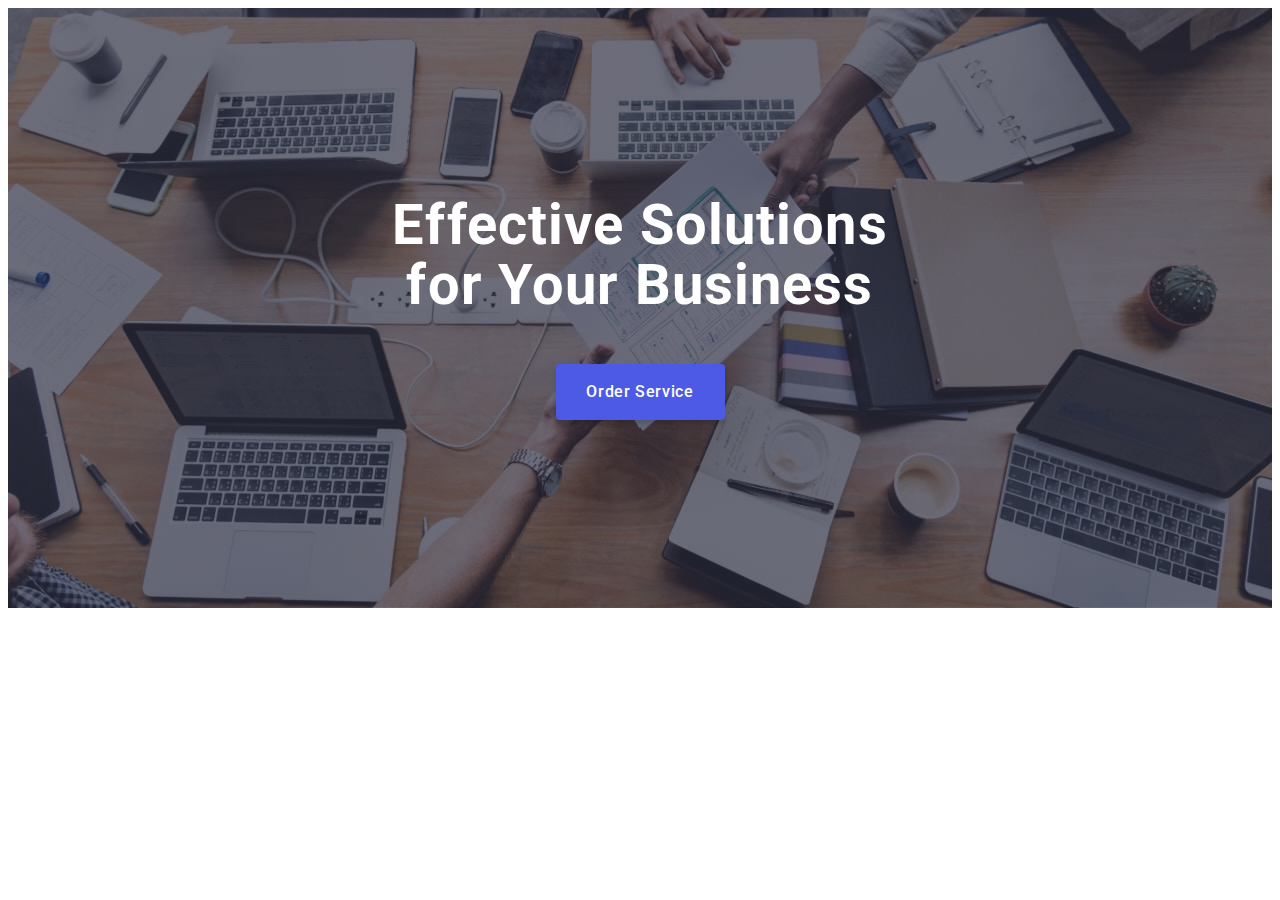
==== index.html @ 8333179d "hw7" ====
<!DOCTYPE html>
<html lang="en">
  <head>
    <meta charset="UTF-8" />
    <meta http-equiv="X-UA-Compatible" content="IE=edge" />
    <meta name="viewport" content="width=device-width, initial-scale=1.0" />
    <title>WebStudio</title>
    <link rel="preconnect" href="https://fonts.googleapis.com" />
    <link rel="preconnect" href="https://fonts.gstatic.com" crossorigin />
    <link
      href="https://fonts.googleapis.com/css2?family=Raleway:wght@800&family=Roboto:wght@400;500;700;900&display=swap"
      rel="stylesheet"
    />
    <link
      rel="stylesheet"
      href="https://cdnjs.cloudflare.com/ajax/libs/modern-normalize/1.1.0/modern-normalize.min.css"
      integrity="sha512-wpPYUAdjBVSE4KJnH1VR1HeZfpl1ub8YT/NKx4PuQ5NmX2tKuGu6U/JRp5y+Y8XG2tV+wKQpNHVUX03MfMFn9Q=="
      crossorigin="anonymous"
      referrerpolicy="no-referrer"
    />
    <link rel="stylesheet" href="./css/styles.css" />
  </head>
  <body>
    <!-- header -->
    <!-- <header class="header">
      <div class="container header-container">
        <nav class="header-navigation">
          <a href="./index.html" class="header-logo link"
            >Web<span class="header-logotype">Studio</span></a
          >
          <ul class="header-list list">
            <li class="header-item">
              <a href="./index.html" class="header-link link current">Studio</a>
            </li>
            <li class="header-item">
              <a href="./portfolio.html" class="header-link link">Portfolio</a>
            </li>
            <li class="header-item">
              <a href="" class="header-link link">Contacts</a>
            </li>
          </ul>
        </nav>
        <address class="header-address">
          <ul class="header-list list">
            <li class="header-item">
              <a href="mailto:info@devstudio.com" class="header-contacts link"
                >info@devstudio.com</a
              >
            </li>
            <li class="header-item">
              <a href="tel:+110001111111" class="header-contacts link"
                >+11 (000) 111-11-11</a
              >
            </li>
          </ul>
        </address>
      </div>
    </header> -->
    <!-- Main Content -->
    <main>
      <!-- Hero Section -->
      <section class="hero">
        <div class="container">
          <h1 class="hero-title">Effective Solutions for Your Business</h1>
          <button type="button" data-modal-open class="hero-btn">
            Order Service
          </button>
        </div>
      </section>
      <!-- Features Section -->
      <!-- <section class="features section">
        <div class="container">
          <h2 hidden class="features-hidden">features</h2>

          <ul class="features-list list">
            <li class="features-item">
              <div class="features-list-bg">
                <svg class="features-icon" width="64" height="64">
                  <use href="./images/icons.svg#icon-antenna"></use>
                </svg>
              </div>
              <h3 class="features-title">Strategy</h3>
              <p class="features-text">
                Our goal is to identify the business problem to walk away with
                the perfect and creative solution.
              </p>
            </li>
            <li class="features-item">
              <div class="features-list-bg">
                <svg class="features-icon" width="64" height="64">
                  <use href="./images/icons.svg#icon-clock"></use>
                </svg>
              </div>
              <h3 class="features-title">Punctuality</h3>
              <p class="features-text">
                Bring the key message to the brand's audience for the best price
                within the shortest possible time.
              </p>
            </li>
            <li class="features-item">
              <div class="features-list-bg">
                <svg class="features-icon" width="64" height="64">
                  <use href="./images/icons.svg#icon-diagram"></use>
                </svg>
              </div>
              <h3 class="features-title">Diligence</h3>
              <p class="features-text">
                Research and confirm brands that present the strongest digital
                growth opportunities and minimize risk.
              </p>
            </li>
            <li class="features-item">
              <div class="features-list-bg">
                <svg class="features-icon" width="64" height="64">
                  <use href="./images/icons.svg#icon-astronaut"></use>
                </svg>
              </div>
              <h3 class="features-title">Technologies</h3>
              <p class="features-text">
                Design practice focused on digital experiences. We bring forth a
                deep passion for problem-solving.
              </p>
            </li>
          </ul>
        </div>
      </section> -->
      <!-- Our works -->
      <!-- <section class="works section">
        <div class="container">
          <h2 class="section-title">What are we doing</h2>
          <ul class="works-list list">
            <li class="works-item">
              <img src="./images/monitor-img.jpg" alt="monitor" width="360" />
            </li>
            <li class="works-item">
              <img
                src="./images/phone-screen.jpg"
                alt="phone sceen"
                width="360"
              />
            </li>
            <li class="works-item">
              <img
                src="./images/phone-in-the-hand.jpg"
                alt="phone in a hand"
                width="360"
              />
            </li>
          </ul>
        </div>
      </section> -->
      <!-- Our team -->
      <!-- <section class="team section">
        <div class="container">
          <h2 class="section-title">Our Team</h2>
          <ul class="team-list list">
            <li class="team-item">
              <img
                src="./images/product-designer.jpg"
                alt="photo of product designer"
                width="264"
              />
              <div class="team-card">
                <h3 class="team-names">Mark Guerrero</h3>
                <p class="team-text">Product Designer</p>
                <ul class="team-soc-list list">
                  <li class="team-soc-item item">
                    <a class="team-soc-link link" href="">
                      <svg class="team-soc-icon" width="16" height="16">
                        <use href="./images/icons.svg#icon-instagram"></use>
                      </svg>
                    </a>
                  </li>
                  <li class="team-soc-item item">
                    <a class="team-soc-link link" href="">
                      <svg class="team-soc-icon" width="16" height="16">
                        <use href="./images/icons.svg#icon-twitter"></use>
                      </svg>
                    </a>
                  </li>
                  <li class="team-soc-item item">
                    <a class="team-soc-link link" href="">
                      <svg class="team-soc-icon" width="16" height="16">
                        <use href="./images/icons.svg#icon-facebook"></use>
                      </svg>
                    </a>
                  </li>
                  <li class="team-soc-item item">
                    <a class="team-soc-link link" href="">
                      <svg class="team-soc-icon" width="16" height="16">
                        <use href="./images/icons.svg#icon-linkedin"></use>
                      </svg>
                    </a>
                  </li>
                </ul>
              </div>
            </li>
            <li class="team-item">
              <img
                src="./images/frontend-developer.jpg"
                alt="photo of frontend developer"
                width="264"
              />
              <div class="team-card">
                <h3 class="team-names">Tom Ford</h3>
                <p class="team-text">Frontend Developer</p>
                <ul class="team-soc-list list">
                  <li class="team-soc-item item">
                    <a class="team-soc-link link" href="">
                      <svg class="team-soc-icon" width="16" height="16">
                        <use href="./images/icons.svg#icon-instagram"></use>
                      </svg>
                    </a>
                  </li>
                  <li class="team-soc-item item">
                    <a class="team-soc-link link" href="">
                      <svg class="team-soc-icon" width="16" height="16">
                        <use href="./images/icons.svg#icon-twitter"></use>
                      </svg>
                    </a>
                  </li>
                  <li class="team-soc-item item">
                    <a class="team-soc-link link" href="">
                      <svg class="team-soc-icon" width="16" height="16">
                        <use href="./images/icons.svg#icon-facebook"></use>
                      </svg>
                    </a>
                  </li>
                  <li class="team-soc-item item">
                    <a class="team-soc-link link" href="">
                      <svg class="team-soc-icon" width="16" height="16">
                        <use href="./images/icons.svg#icon-linkedin"></use>
                      </svg>
                    </a>
                  </li>
                </ul>
              </div>
            </li>
            <li class="team-item">
              <img
                src="./images/marketing.jpg"
                alt="photo of marketing woman"
                width="264"
              />
              <div class="team-card">
                <h3 class="team-names">Camila Garcia</h3>
                <p class="team-text">Marketing</p>
                <ul class="team-soc-list list">
                  <li class="team-soc-item item">
                    <a class="team-soc-link link" href="">
                      <svg class="team-soc-icon" width="16" height="16">
                        <use href="./images/icons.svg#icon-instagram"></use>
                      </svg>
                    </a>
                  </li>
                  <li class="team-soc-item item">
                    <a class="team-soc-link link" href="">
                      <svg class="team-soc-icon" width="16" height="16">
                        <use href="./images/icons.svg#icon-twitter"></use>
                      </svg>
                    </a>
                  </li>
                  <li class="team-soc-item item">
                    <a class="team-soc-link link" href="">
                      <svg class="team-soc-icon" width="16" height="16">
                        <use href="./images/icons.svg#icon-facebook"></use>
                      </svg>
                    </a>
                  </li>
                  <li class="team-soc-item item">
                    <a class="team-soc-link link" href="">
                      <svg class="team-soc-icon" width="16" height="16">
                        <use href="./images/icons.svg#icon-linkedin"></use>
                      </svg>
                    </a>
                  </li>
                </ul>
              </div>
            </li>
            <li class="team-item">
              <img
                src="./images/ui-designer.jpg"
                alt="photo of ui designer"
                width="264"
              />
              <div class="team-card">
                <h3 class="team-names">Daniel Wilson</h3>
                <p class="team-text">UI Designer</p>
                <ul class="team-soc-list list">
                  <li class="team-soc-item item">
                    <a class="team-soc-link link" href="">
                      <svg class="team-soc-icon" width="16" height="16">
                        <use href="./images/icons.svg#icon-instagram"></use>
                      </svg>
                    </a>
                  </li>
                  <li class="team-soc-item item">
                    <a class="team-soc-link link" href="">
                      <svg class="team-soc-icon" width="16" height="16">
                        <use href="./images/icons.svg#icon-twitter"></use>
                      </svg>
                    </a>
                  </li>
                  <li class="team-soc-item item">
                    <a class="team-soc-link link" href="">
                      <svg class="team-soc-icon" width="16" height="16">
                        <use href="./images/icons.svg#icon-facebook"></use>
                      </svg>
                    </a>
                  </li>
                  <li class="team-soc-item item">
                    <a class="team-soc-link link" href="">
                      <svg class="team-soc-icon" width="16" height="16">
                        <use href="./images/icons.svg#icon-linkedin"></use>
                      </svg>
                    </a>
                  </li>
                </ul>
              </div>
            </li>
          </ul>
        </div>
      </section> -->
      <!-- Customers -->
      <!-- <section class="customers section">
        <div class="container">
          <h2 class="section-title">Customers</h2>
          <ul class="customers-list list">
            <li class="customers-item">
              <a class="customers-link link" href="">
                <svg class="cutomers-icon" width="104" height="56">
                  <use href="./images/icons.svg#icon-ya-co"></use>
                </svg>
              </a>
            </li>
            <li class="customers-item">
              <a class="customers-link link" href="">
                <svg class="cutomers-icon" width="104" height="56">
                  <use href="./images/icons.svg#icon-tagline"></use>
                </svg>
              </a>
            </li>
            <li class="customers-item">
              <a class="customers-link link" href="">
                <svg class="cutomers-icon" width="104" height="56">
                  <use href="./images/icons.svg#icon-company"></use>
                </svg>
              </a>
            </li>
            <li class="customers-item">
              <a class="customers-link link" href="">
                <svg class="cutomers-icon" width="104" height="56">
                  <use href="./images/icons.svg#icon-foster"></use>
                </svg>
              </a>
            </li>
            <li class="customers-item">
              <a class="customers-link link" href="">
                <svg class="cutomers-icon" width="104" height="56">
                  <use href="./images/icons.svg#icon-brand"></use>
                </svg>
              </a>
            </li>
            <li class="customers-item">
              <a class="customers-link link" href="">
                <svg class="cutomers-icon" width="104" height="56">
                  <use href="./images/icons.svg#icon-company-tag-line"></use>
                </svg>
              </a>
            </li>
          </ul>
        </div>
      </section> -->
    </main>
    <!-- Footer -->
    <!-- <footer class="footer">
      <div class="container footer-container">
        <div class="footer-box">
          <a href="./index.html" class="footer-link link"
            >Web<span class="footer-logo">Studio</span></a
          >
          <p class="footer-text">
            Increase the flow of customers and sales for your business with
            digital marketing & growth solutions.
          </p>
        </div>
        <div class="footer-wrap">
          <p class="footer-title">Social media</p>
          <ul class="footer-list list">
            <li class="footer-item">
              <a href="" class="footer-soc-link link">
                <svg class="footer-icon" width="24" height="24">
                  <use href="./images/icons.svg#icon-instagram"></use>
                </svg>
              </a>
            </li>
            <li class="footer-item">
              <a href="" class="footer-soc-link link">
                <svg class="footer-icon" width="24" height="24">
                  <use href="./images/icons.svg#icon-twitter"></use>
                </svg>
              </a>
            </li>
            <li class="footer-item">
              <a href="" class="footer-soc-link link">
                <svg class="footer-icon" width="24" height="24">
                  <use href="./images/icons.svg#icon-facebook"></use>
                </svg>
              </a>
            </li>
            <li class="footer-item">
              <a href="" class="footer-soc-link link">
                <svg class="footer-icon" width="24" height="24">
                  <use href="./images/icons.svg#icon-linkedin"></use>
                </svg>
              </a>
            </li>
          </ul>
        </div>
        <div class="footer-subscribe">
          <form class="subscribe-form">
            <p class="footer-title">Subscribe</p>
            <div class="subscribe-wrap">
              <input class="subscribe-input" type="text" placeholder="E-mail" />
              <button class="footer-btn" type="submit">
                Subscribe
                <svg class="footer-sub-icon" width="24" height="24">
                  <use href="./images/icons.svg#icon-paper-plane"></use>
                </svg>
              </button>
            </div>
          </form>
        </div>
      </div>
    </footer> -->
    <!-- Modal -->
    <div class="backdrop is-hidden" data-modal>
      <div class="modal">
        <div class="modal-close-btn">
          <button type="button" data-modal-close class="modal-btn">
            <svg class="modal-close" width="8" height="8">
              <use href="./images/icons.svg#icon-close-modal"></use>
            </svg>
          </button>
        </div>
        <p class="modal-title">Leave your contacts and we will call you back</p>
        <form>
          <div class="modal-field">
            <label class="input-text" for="user-name">Name</label>
            <div class="input-wrap">
              <input
                type="text"
                name="user-name"
                id="user-name"
                class="modal-input"
              />
              <svg class="modal-icon" width="18" height="18">
                <use href="./images/icons.svg#icon-person"></use>
              </svg>
            </div>
          </div>

          <div class="modal-field">
            <label class="input-text" for="user-tel">Phone</label>
            <div class="input-wrap">
              <input
                type="tel"
                name="user-tel"
                id="user-tel"
                class="modal-input"
              />
              <svg class="modal-icon" width="18" height="24">
                <use href="./images/icons.svg#icon-phone"></use>
              </svg>
            </div>
          </div>

          <div class="modal-field">
            <label class="input-text" for="user-email">Email</label>
            <div class="input-wrap">
              <input
                type="email"
                name="user-email"
                id="user-email"
                class="modal-input"
              />
              <svg class="modal-icon" width="18" height="24">
                <use href="./images/icons.svg#icon-email"></use>
              </svg>
            </div>
          </div>

          <div class="modal-field">
            <label class="input-text" for="user-text">Comment</label>
            <textarea
              name="user-text"
              id="user-text"
              placeholder="Text input"
              class="modal-textarea"
            ></textarea>
          </div>
          <div class="modal-field">
            <input
              class="policy-input visually-hidden"
              id="policy"
              name="policy"
              type="checkbox"
              value="true"
            />
            <label for="policy" class="policy-text">
              <span>
                <svg class="check-icon" width="10" height="8">
                  <use href="./images/icons.svg#icon-check"></use>
                </svg>
              </span>
              <p class="policy-text">
                I accept the terms and conditions of the
              </p>
              <a class="policy-link" href="">Privacy Policy</a></label
            >
          </div>
          <button type="submit" class="modal-button">Send</button>
        </form>
      </div>
    </div>
    <script src="./js/modal.js"></script>
  </body>
</html>
---- css/styles.css ----
:root {
  --main-background-color: #ffffff;
  --second-color: #4d5ae5;
  --logo-color: #2e2f42;
  --bg-color-icons: #f4f4fd;
}

p,
h1,
h2,
h3,
h4.h5,
h6 {
  margin: 0;
}

.visually-hidden {
  position: absolute;
  width: 1px;
  height: 1px;
  margin: -1px;
  border: 0;
  padding: 0;
  white-space: nowrap;
  clip-path: inset(100%);
  clip: rect(0 0 0 0);
  overflow: hidden;
}

ul {
  margin: 0;
  padding-left: 0;
}

button {
  cursor: pointer;
}
img {
  display: block;
  max-width: 100%;
  height: auto;
}

body {
  font-family: Roboto, sans-serif;
  color: #434455;
  background-color: var(--main-background-color);
}

.list {
  list-style: none;
}

.link {
  text-decoration: none;
}

.section {
  padding-top: 96px;
  padding-bottom: 96px;
}
.section-title {
  font-weight: 700;
  font-size: 36px;
  line-height: 1.11;
  text-align: center;
  letter-spacing: 0.02em;
  text-transform: capitalize;
  color: #2e2f42;
  margin-bottom: 72px;
}

.container {
  width: 100%;
  /* width: 1158px; */
  padding-left: 15px;
  padding-right: 15px;
  margin: 0 auto;
}
/* -------------------HEADER------------------- */
.header-container {
  display: flex;
  justify-content: space-between;
}
.header {
  background-color: #ffffff;
  padding-top: 24px;
  padding-bottom: 24px;
  border-bottom: 1px solid #e7e9fc;
  box-shadow: 0px 2px 1px rgba(46, 47, 66, 0.08),
    0px 1px 1px rgba(46, 47, 66, 0.16), 0px 1px 6px rgba(46, 47, 66, 0.08);
}

.header-navigation {
  display: flex;
  align-items: center;
}

.header-logo {
  font-family: Raleway, sans-serif;
  font-style: normal;
  font-weight: 800;
  font-size: 18px;
  line-height: 1.17;
  display: flex;
  align-items: center;
  letter-spacing: 0.03em;
  text-transform: uppercase;
  color: var(--second-color);
  margin-right: 76px;
}

.header-logotype {
  font-family: Raleway, sans-serif;
  font-style: normal;
  font-weight: 800;
  font-size: 18px;
  line-height: 1.17;
  display: flex;
  align-items: center;
  letter-spacing: 0.03em;
  text-transform: uppercase;
  color: var(--logo-color);
}

.header-list {
  display: flex;
  gap: 40px;
}

.header-item {
}

.header-link {
  font-weight: 500;
  font-size: 16px;
  line-height: 1.5;
  letter-spacing: 0.02em;
  color: #2e2f42;
  transition: color 250ms cubic-bezier(0.4, 0, 0.2, 1);
}

.header-link:hover,
.header-link:focus {
  color: #404bbf;
}

.header-address {
  font-style: normal;
}

.header-contacts {
  font-size: 16px;
  line-height: 1.5;
  letter-spacing: 0.02em;
  color: #434455;
  transition: color 250ms cubic-bezier(0.4, 0, 0.2, 1);
}
.header-contacts:hover,
.header-contacts:focus {
  color: #404bbf;
}

.current {
  position: relative;
}

.current::after {
  position: absolute;
  left: 0;
  bottom: -28px;
  content: '';
  width: 100%;
  height: 4px;
  border-radius: 2px;
  background-color: #404bbf;
}

/* -------------------HERO------------------- */

.hero {
  max-width: 1440px;
  margin: 0 auto;
  background-color: #2e2f42;
  padding-top: 188px;
  padding-bottom: 188px;
  text-align: center;
  background-image: linear-gradient(
      rgba(46, 47, 66, 0.7),
      rgba(46, 47, 66, 0.7)
    ),
    url(../images/people-office.jpg);
  background-repeat: no-repeat;
  background-position: center;
  background-size: cover;
}

.hero-title {
  font-style: normal;
  font-weight: 700;
  font-size: 56px;
  line-height: 1.07;
  text-align: center;
  letter-spacing: 0.02em;
  color: #ffffff;
  margin: 0 auto 48px;
  max-width: 496px;
}

.hero-btn {
  font-family: inherit;
  font-style: normal;
  font-weight: 500;
  font-size: 16px;
  line-height: 1.5;
  display: flex;
  align-items: center;
  letter-spacing: 0.04em;
  color: #ffffff;
  background-color: var(--second-color);
  display: block;
  margin: 0 auto;
  box-shadow: 0px 4px 4px rgba(0, 0, 0, 0.15);
  border-radius: 4px;
  border: none;
  min-width: 169px;
  height: 56px;
  transition: background-color 250ms cubic-bezier(0.4, 0, 0.2, 1);
}

.hero-btn:hover,
.hero-btn:focus {
  background-color: #404bbf;
}

/* -------------------FEATURES------------------- */
.features {
}
.features-list-bg {
}
.features-icon {
  display: none;
}
.features-list {
}

.features-item {
  max-width: 396px;
}

.features-title {
  letter-spacing: 0.02em;
  color: #2e2f42;
  margin-bottom: 8px;

  font-weight: 700;
  font-size: 36px;
  line-height: 1.1;
  text-align: center;
  text-transform: capitalize;
}
.features-text {
  font-weight: 500;
  font-size: 16px;
  line-height: 1.5;
  letter-spacing: 0.02em;
  color: #434455;
  margin-bottom: 72px;
}

/* -------------------WORKS------------------- */
.works {
  padding-top: 0;
  display: none;
}

.works-list {
  background-color: #ffffff;
  display: flex;
  gap: 24px;
}

.works-item {
}

/* -------------------TEAM------------------- */
.team {
  background-color: #f4f4fd;
}
.team-card {
  padding-top: 32px;
  padding-bottom: 32px;
}
.team-soc-list {
  display: flex;
  justify-content: center;
  gap: 24px;
}
.team-soc-item {
  width: 40px;
  height: 40px;
}
.team-soc-link {
  width: 100%;
  height: 100%;
  border-radius: 50%;
  background: #4d5ae5;
  display: flex;
  align-items: center;
  justify-content: center;
  transition: background-color 250ms cubic-bezier(0.4, 0, 0.2, 1);
}
.team-soc-link:hover,
.team-soc-link:focus {
  background-color: #404bbf;
}

.team-soc-icon {
  fill: #f4f4fd;
}

.team-list {
  display: flex;
  flex-direction: column;
  gap: 72px;
  align-items: center;
  /* display: flex;
  gap: 24px; */
}
.team-item {
  background-color: #ffffff;

  box-shadow: 0px 1px 6px rgba(46, 47, 66, 0.08),
    0px 1px 1px rgba(46, 47, 66, 0.16), 0px 2px 1px rgba(46, 47, 66, 0.08);
  border-radius: 0px 0px 4px 4px;
}
.team-names {
  font-weight: 500;
  font-size: 20px;
  line-height: 1.2;
  text-align: center;
  letter-spacing: 0.02em;
  color: #2e2f42;
  margin-bottom: 8px;
}
.team-text {
  font-size: 16px;
  line-height: 1.5;
  text-align: center;
  letter-spacing: 0.02em;
  color: #434455;
  margin-bottom: 8px;
}

/* -------------------CUSTOMERS------------------- */
.customers {
}

.customers-list {
  display: flex;
  flex-wrap: wrap;
  gap: 72px 16px;
  width: 100%;
  height: 100%;
  justify-content: center;
  /*
  align-items: center;
  
  gap: 24px; */
}

.customers-item {
  /* width: 168px; */
  height: 88px;
  width: calc((100% - 16px) / 2);
}
.customers-link {
  display: flex;
  justify-content: center;
  align-items: center;
  width: 100%;
  height: 100%;
  border: 1px solid #8e8f99;
  border-radius: 4px;
  color: #8e8f99;
  transition: border-color 250ms cubic-bezier(0.4, 0, 0.2, 1),
    color 250ms cubic-bezier(0.4, 0, 0.2, 1);
}
.customers-link:hover,
.customers-link:focus {
  border-color: #404bbf;
  color: #404bbf;
}

.cutomers-icon {
  fill: currentColor;
}

/* -------------------FOOTER------------------- */
.footer {
  background-color: #2e2f42;
  /* padding-top: 100px;
  padding-bottom: 100px; */
  padding-top: 96px;
  padding-bottom: 96px;
}
.footer-container {
  display: flex;
  align-items: baseline;
}
.footer-link {
  font-family: Raleway, sans-serif;
  font-style: normal;
  font-weight: 800;
  font-size: 18px;
  line-height: 1.17;
  display: flex;
  align-items: center;
  letter-spacing: 0.03em;
  text-transform: uppercase;
  color: #4d5ae5;
  margin-bottom: 17px;
}

.footer-logo {
  font-family: 'Raleway';
  font-style: normal;
  font-weight: 800;
  font-size: 18px;
  line-height: 1.17;
  display: flex;
  align-items: center;
  letter-spacing: 0.03em;
  text-transform: uppercase;
  color: #f4f4fd;
}

.footer-text {
  font-size: 16px;
  line-height: 1.5;
  letter-spacing: 0.02em;
  color: #f4f4fd;
  max-width: 264px;
}
.footer-box {
  margin-right: 120px;
}
.footer-wrap {
  display: inline-block;
}
.footer-title {
  font-family: 'Roboto';
  font-style: normal;
  font-weight: 500;
  font-size: 16px;
  line-height: 1.5;
  letter-spacing: 0.02em;
  color: #ffffff;
  margin-bottom: 16px;
}
.footer-list {
  display: flex;
  gap: 16px;
}
.footer-item {
  width: 40px;
  height: 40px;
}
.footer-soc-link {
  width: 100%;
  height: 100%;
  border-radius: 50%;
  background-color: #4d5ae5;
  display: flex;
  align-items: center;
  justify-content: center;
  transition: background-color 250ms cubic-bezier(0.4, 0, 0.2, 1);
}
.footer-soc-link:hover,
.footer-soc-link:focus {
  background-color: #31d0aa;
}
.footer-icon {
  fill: #f4f4fd;
}

.footer-sub-icon {
  fill: #ffffff;
  margin-left: 16px;
}

.subscribe-input {
  width: 264px;
  height: 40px;
  border: 1px solid #ffffff;
  filter: drop-shadow(0px 4px 4px rgba(0, 0, 0, 0.15));
  border-radius: 4px;
  background-color: #2e2f42;
  margin-right: 24px;

  font-family: 'Roboto';
  font-style: normal;
  font-weight: 400;
  font-size: 16px;
  line-height: 2;
  letter-spacing: 0.04em;
  color: #ffffff;
  padding: 8px 16px;
}

.subscribe-input::placeholder {
  font-family: 'Roboto';
  font-style: normal;
  font-weight: 400;
  font-size: 12px;
  line-height: 2;
  letter-spacing: 0.04em;
  color: #ffffff;
}

.footer-btn {
  font-family: 'Roboto';
  font-style: normal;
  font-weight: 500;
  font-size: 16px;
  line-height: 1.5;
  letter-spacing: 0.04em;
  color: #ffffff;

  width: 165px;
  height: 40px;
  background-color: #4d5ae5;
  border-radius: 4px;
  border-color: transparent;

  display: flex;
  align-items: center;
  justify-content: center;
  transition: background-color 250ms cubic-bezier(0.4, 0, 0.2, 1),
    box-shadow 250ms cubic-bezier(0.4, 0, 0.2, 1);
}

.footer-btn:hover,
.footer-btn:focus {
  background-color: #404bbf;
  box-shadow: 0px 4px 4px rgba(0, 0, 0, 0.15);
  border-radius: 4px;
}

.footer-subscribe {
  display: flex;
  display: block;
  margin-left: auto;
}

.subscribe-wrap {
  display: flex;
}
/* -------------------PORTFOLIO PAGE------------------- */
.gallery {
  padding-bottom: 120px;
  padding-top: 96px;
}
.gallery-list-btn {
  display: flex;
  justify-content: center;
  gap: 24px;
}
.gallery-list {
  display: flex;
  flex-wrap: wrap;
  gap: 48px 24px;
  margin-top: 72px;
}
.gallery-link {
  display: block;
  transition: box-shadow 250ms cubic-bezier(0.4, 0, 0.2, 1);
}
.gallery-link:hover,
.gallery-link:focus {
  box-shadow: 0px 1px 6px rgba(46, 47, 66, 0.08),
    0px 1px 1px rgba(46, 47, 66, 0.16), 0px 2px 1px rgba(46, 47, 66, 0.08);
}

.gallery-item {
  transition: box-shadow 250ms cubic-bezier(0.4, 0, 0.2, 1),
    border-radius 250ms cubic-bezier(0.4, 0, 0.2, 1);
}
.gallery-item:hover,
.gallery-item:focus {
  box-shadow: 0px 3px 1px rgba(0, 0, 0, 0.1), 0px 2px 1px rgba(0, 0, 0, 0.08),
    0px 2px 2px rgba(0, 0, 0, 0.12);
  border-radius: 4px;
}

.gallery-card {
  padding: 32px 0 32px 16px;
  border-left: 1px solid #e7e9fc;
  border-right: 1px solid #e7e9fc;
  border-bottom: 1px solid #e7e9fc;
}

.gallery-btn {
  font-family: inherit;
  font-style: normal;
  font-weight: 500;
  font-size: 16px;
  line-height: 1.5;
  display: flex;
  align-items: center;
  text-align: center;
  letter-spacing: 0.04em;
  color: #4d5ae5;
  background-color: #f4f4fd;
  padding: 12px 24px;
  border: 1px solid #e7e9fc;
  border-radius: 4px;
  transition: color 250ms cubic-bezier(0.4, 0, 0.2, 1),
    background-color 250ms cubic-bezier(0.4, 0, 0.2, 1);
}

.gallery-btn:hover,
.gallery-btn:focus {
  color: #ffffff;
  background-color: #404bbf;
}

.gallery-overlay-text {
  position: absolute;
  top: 0;
  font-family: 'Roboto';
  font-weight: 400;
  font-size: 16px;
  line-height: 1.5;
  letter-spacing: 0.02em;
  color: #f4f4fd;
  background-color: #4d5ae5;
  padding: 40px;
  height: 100%;
  transform: translateY(100%);
  transition: transform 250ms cubic-bezier(0.4, 0, 0.2, 1);
}

.gallery-link:hover .gallery-overlay-text,
.gallery-link:focus .gallery-overlay-text {
  transform: translateY(0);
}

.gallery-overlay {
  position: relative;
  overflow: hidden;
}

.gallery-second-item {
  width: calc((100% - 48px) / 3);
}

.gallery-title {
  font-weight: 500;
  font-size: 20px;
  line-height: 1.2;
  letter-spacing: 0.02em;
  color: #2e2f42;
  margin-bottom: 8px;
}
.gallery-text {
  font-size: 16px;
  line-height: 1.5;
  letter-spacing: 0.02em;
  color: #434455;
}

/* -------------------BACKDROP------------------- */
.backdrop {
  position: fixed;
  top: 0;
  width: 100%;
  height: 100%;
  background-color: rgba(46, 47, 66, 0.4);
  transition: opacity 300ms cubic-bezier(0.4, 0, 0.2, 1),
    visibility 300ms cubic-bezier(0.4, 0, 0.2, 1);
}

.modal {
  width: 408px;
  min-height: 576px;
  background-color: #fcfcfc;
  border-radius: 4px;
  padding: 72px 24px 24px;
  position: absolute;
  top: 50%;
  left: 50%;
  transform: translate(-50%, -50%) scale(1);
  transition: 300ms cubic-bezier(0.4, 0, 0.2, 1);
}

.backdrop.is-hidden .modal {
  transform: translate(-50%, -50%) scale(2);
}
.modal-btn {
  position: absolute;
  top: 24px;
  right: 24px;
  display: flex;
  padding: 0;
  justify-content: center;
  align-items: center;
  width: 24px;
  height: 24px;
  background-color: #e7e9fc;
  border: 1px solid rgba(0, 0, 0, 0.1);
  border-radius: 50%;
  transition: 250ms cubic-bezier(0.4, 0, 0.2, 1);
}

.modal-btn:hover,
.modal-btn:focus {
  background-color: #404bbf;
}

.modal-close-btn {
}

.modal-close-btn:hover,
.modal-close-btn:focus {
  fill: #ffffff;
}

.is-hidden {
  opacity: 0;
  visibility: hidden;
  pointer-events: none;
}

.modal-title {
  font-style: normal;
  font-weight: 500;
  font-size: 16px;
  line-height: 1.5;
  text-align: center;
  letter-spacing: 0.02em;
  color: #2e2f42;
  margin-bottom: 16px;
}

.modal-input {
  width: 100%;
  height: 40px;
  margin-bottom: 8px;
  border: 1px solid rgba(46, 47, 66, 0.4);
  outline: transparent;
  border-radius: 4px;
  padding-left: 34px;
}

.modal-input:focus {
  border-color: #4d5ae5;
}

.modal-input:focus + .modal-icon {
  fill: #4d5ae5;
}
.modal-button {
  display: block;
  margin: 0 auto;
  font-weight: 500;
  line-height: 1.5;
  letter-spacing: 0.04em;
  color: #ffffff;

  padding: 16px 32px;
  width: 169px;
  height: 56px;
  background: #4d5ae5;
  box-shadow: 0px 4px 4px rgba(0, 0, 0, 0.15);
  border-radius: 4px;
  border-color: transparent;
  transition: background-color 250ms cubic-bezier(0.4, 0, 0.2, 1);
}

.modal-button:hover,
.modal-button:focus {
  background-color: #404bbf;
}

.input-text {
  display: inline-block;
  font-size: 12px;
  line-height: 1.17;
  letter-spacing: 0.04em;
  color: #8e8f99;
  margin-bottom: 4px;
}

.modal-field {
}

.modal-icon {
  position: absolute;
  left: 16px;
  top: 50%;
  transform: translateY(-65%);
}

.input-wrap {
  position: relative;
}

.modal-textarea {
  width: 100%;
  height: 120px;
  border: 1px solid rgba(46, 47, 66, 0.4);
  border-radius: 4px;
  padding: 8px 16px;
  resize: none;
  margin-bottom: 16px;
  display: block;
}

.modal-textarea::placeholder {
  font-size: 12px;
  line-height: 1.17;
  letter-spacing: 0.04em;
  color: rgba(46, 47, 66, 0.4);
}

.policy-text {
  font-size: 12px;
  display: flex;
  margin-bottom: 24px;
  font-weight: 400;
  font-size: 12px;
  line-height: 1.17;
  letter-spacing: 0.04em;
  color: #8e8f99;
}

.policy-text span {
  width: 16px;
  height: 16px;
  border: 1px solid rgba(46, 47, 66, 0.4);
  border-radius: 2px;
  margin-right: 8px;
  display: flex;
  align-items: center;
  justify-content: center;
  fill: transparent;
}

.policy-input:checked + .policy-text span {
  background-color: #404bbf;
  border: none;
  fill: #f4f4fd;
}

.policy-link {
  margin-left: 2px;
}

/* -------------------MEDIA------------------- */

@media screen and (min-width: 428px) {
  .container {
    width: 428px;
  }
}

@media screen and (min-width: 768px) {
  .container {
    width: 768px;
  }
  .features-item {
    max-width: 356px;
  }
  .features-list {
    display: flex;
    flex-wrap: wrap;
    gap: 72px 24px;
  }
  .team-list {
    display: flex;
    flex-wrap: wrap;
    flex-direction: row;
    gap: 64px 24px;
    justify-content: center;
  }
}

@media screen and (min-width: 1158px) {
  .container {
    width: 1158px;
  }
  .section {
    padding-top: 120px;
    padding-bottom: 120px;
  }
  .features-list {
    display: flex;
    flex-wrap: nowrap;
    gap: 24px;
  }
  .features-list-bg {
    display: flex;
    justify-content: center;
    align-items: center;
    height: 112px;
    background-color: var(--bg-color-icons);
    border-radius: 4px;
    margin-bottom: 8px;
  }
  .features-item {
    max-width: 264px;
  }
  .features-title {
    font-weight: 500;
    font-size: 20px;
    line-height: 1.2;
  }
  .features-icon {
    display: block;
  }
  .features-text {
    font-weight: 400;
  }

  .works {
    display: block;
  }

  .team-item {
    width: calc((100% - 72px) / 4);
  }
}
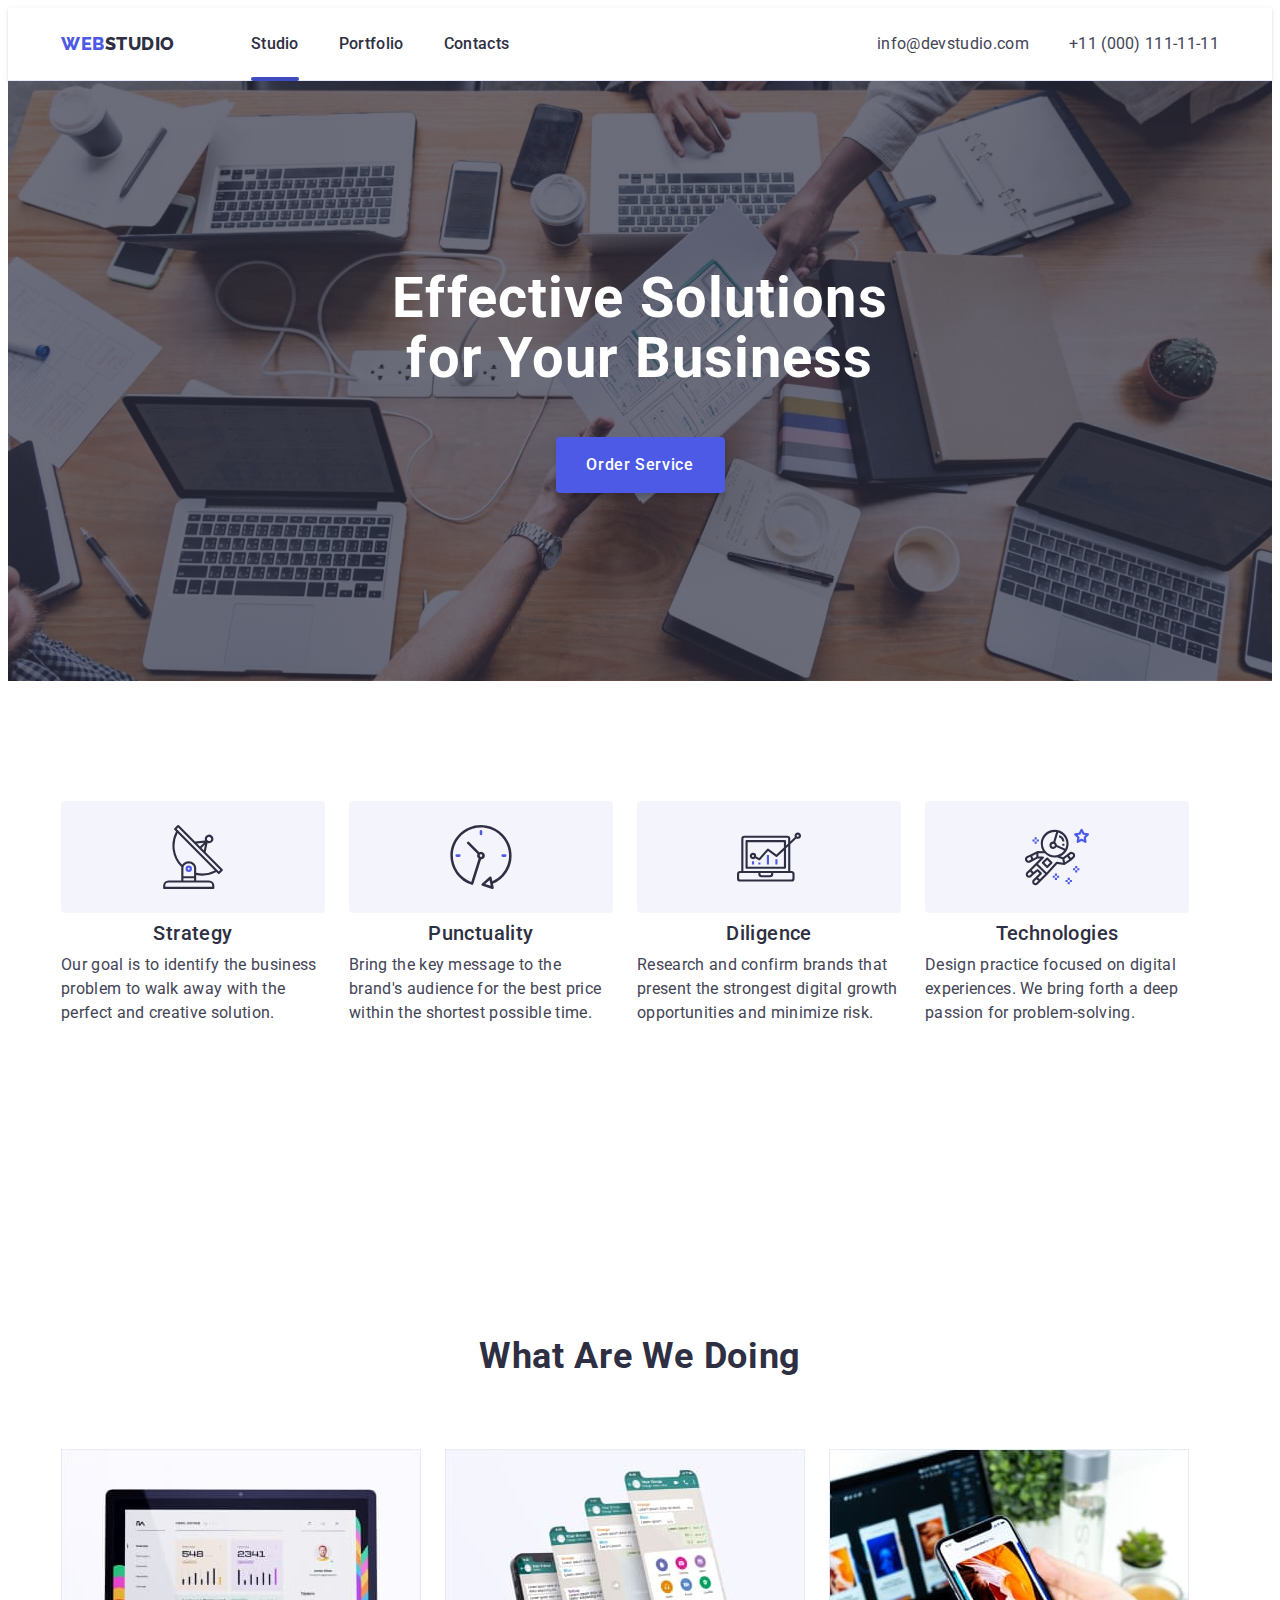
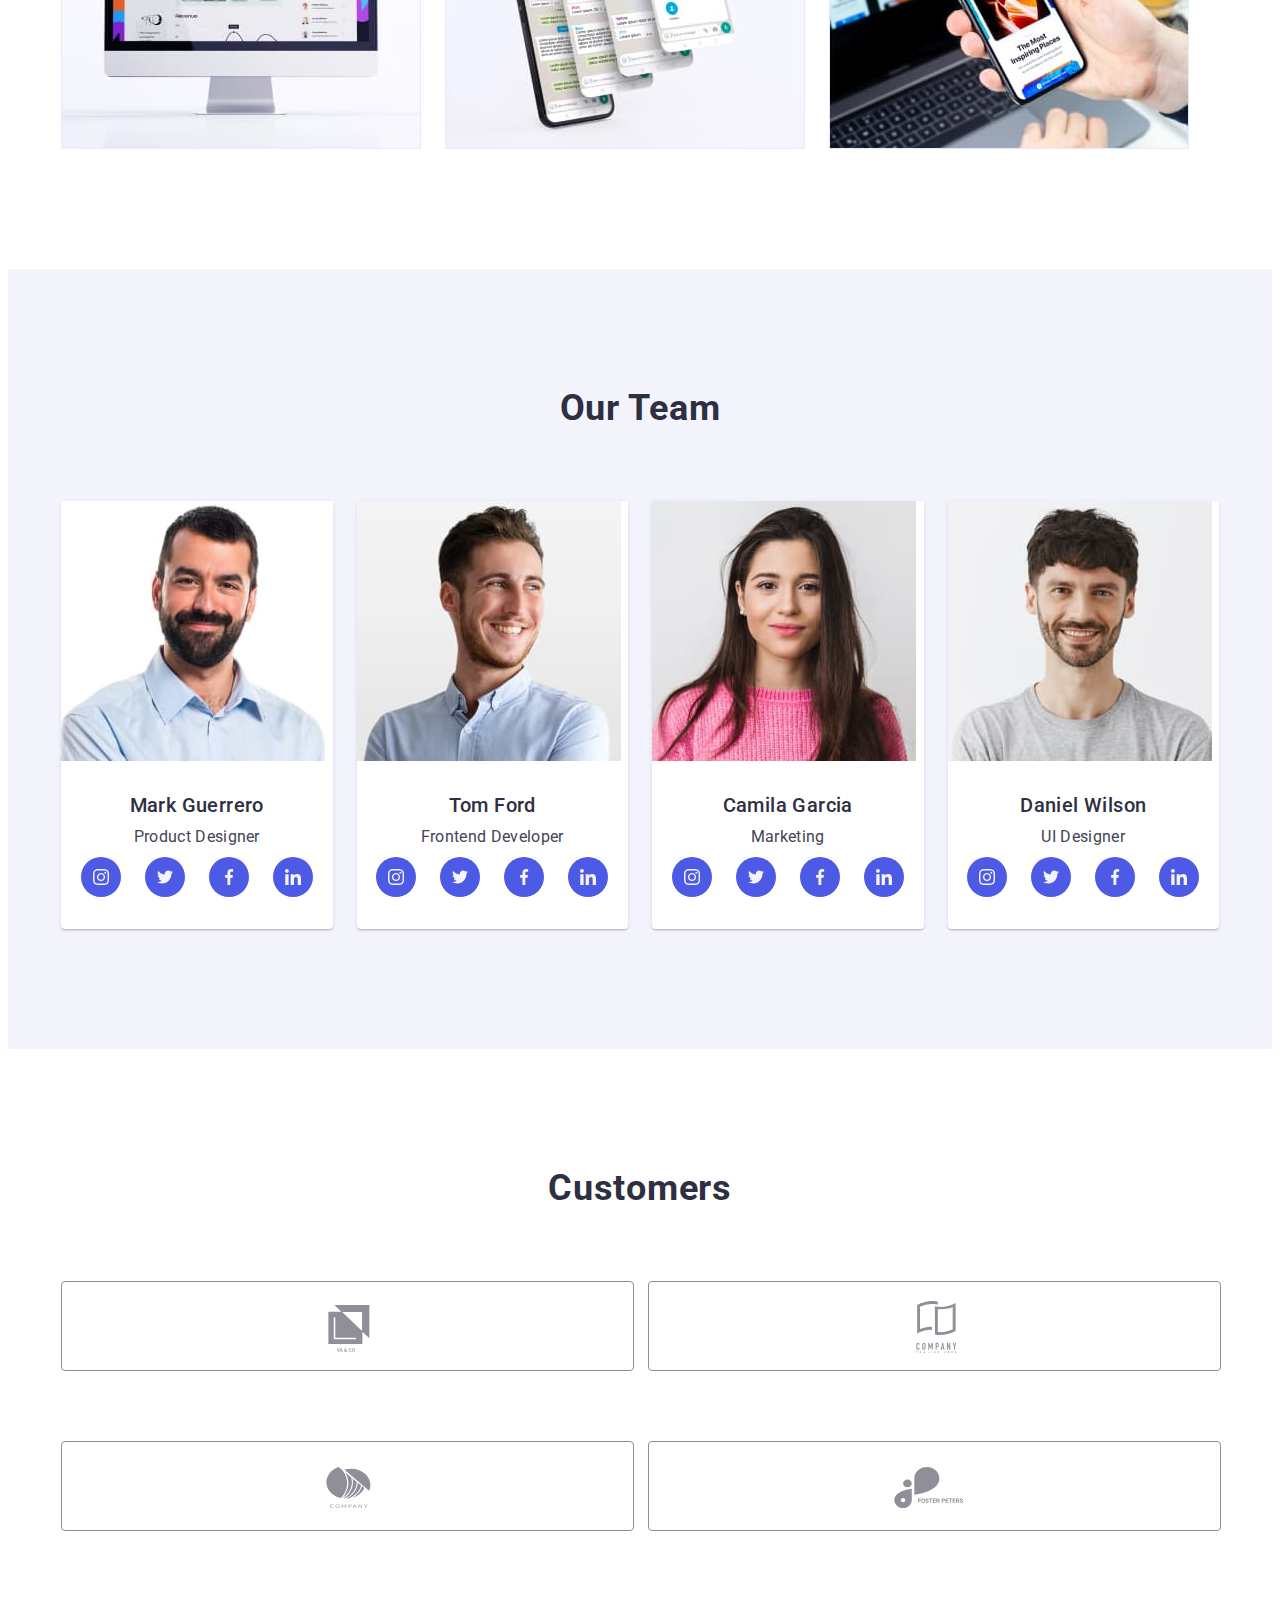
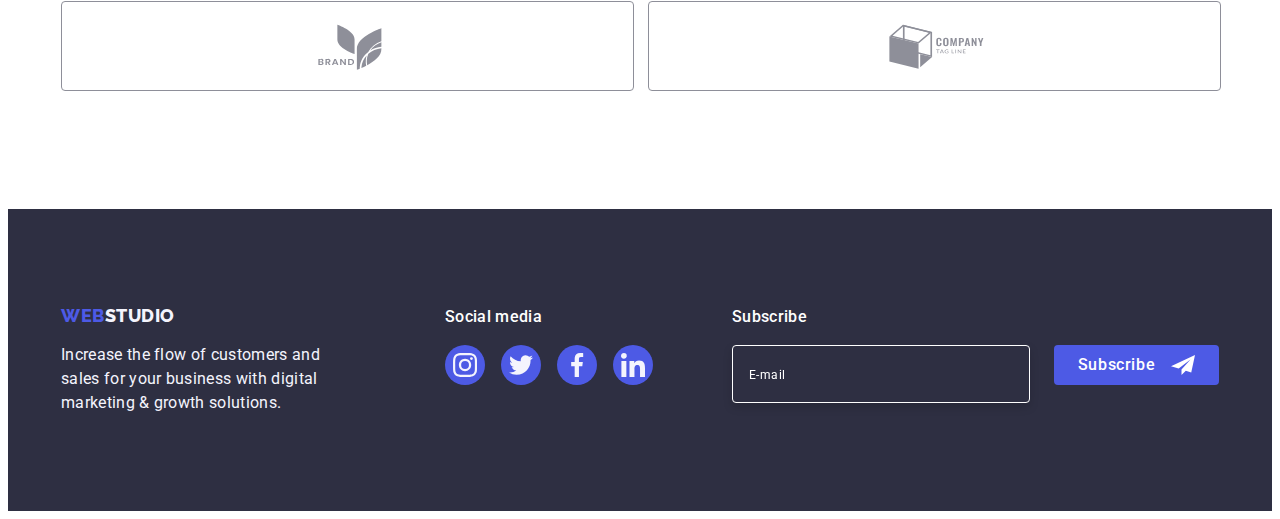
==== commit 7dacd507: "hw7" ====
--- a/index.html
+++ b/index.html
@@ -22,7 +22,7 @@
   </head>
   <body>
     <!-- header -->
-    <!-- <header class="header">
+    <header class="header">
       <div class="container header-container">
         <nav class="header-navigation">
           <a href="./index.html" class="header-logo link"
@@ -55,7 +55,7 @@
           </ul>
         </address>
       </div>
-    </header> -->
+    </header>
     <!-- Main Content -->
     <main>
       <!-- Hero Section -->
@@ -68,7 +68,7 @@
         </div>
       </section>
       <!-- Features Section -->
-      <!-- <section class="features section">
+      <section class="features section">
         <div class="container">
           <h2 hidden class="features-hidden">features</h2>
 
@@ -123,9 +123,9 @@
             </li>
           </ul>
         </div>
-      </section> -->
+      </section>
       <!-- Our works -->
-      <!-- <section class="works section">
+      <section class="works section">
         <div class="container">
           <h2 class="section-title">What are we doing</h2>
           <ul class="works-list list">
@@ -148,9 +148,9 @@
             </li>
           </ul>
         </div>
-      </section> -->
+      </section>
       <!-- Our team -->
-      <!-- <section class="team section">
+      <section class="team section">
         <div class="container">
           <h2 class="section-title">Our Team</h2>
           <ul class="team-list list">
@@ -320,9 +320,9 @@
             </li>
           </ul>
         </div>
-      </section> -->
+      </section>
       <!-- Customers -->
-      <!-- <section class="customers section">
+      <section class="customers section">
         <div class="container">
           <h2 class="section-title">Customers</h2>
           <ul class="customers-list list">
@@ -370,10 +370,10 @@
             </li>
           </ul>
         </div>
-      </section> -->
+      </section>
     </main>
     <!-- Footer -->
-    <!-- <footer class="footer">
+    <footer class="footer">
       <div class="container footer-container">
         <div class="footer-box">
           <a href="./index.html" class="footer-link link"
@@ -432,7 +432,7 @@
           </form>
         </div>
       </div>
-    </footer> -->
+    </footer>
     <!-- Modal -->
     <div class="backdrop is-hidden" data-modal>
       <div class="modal">
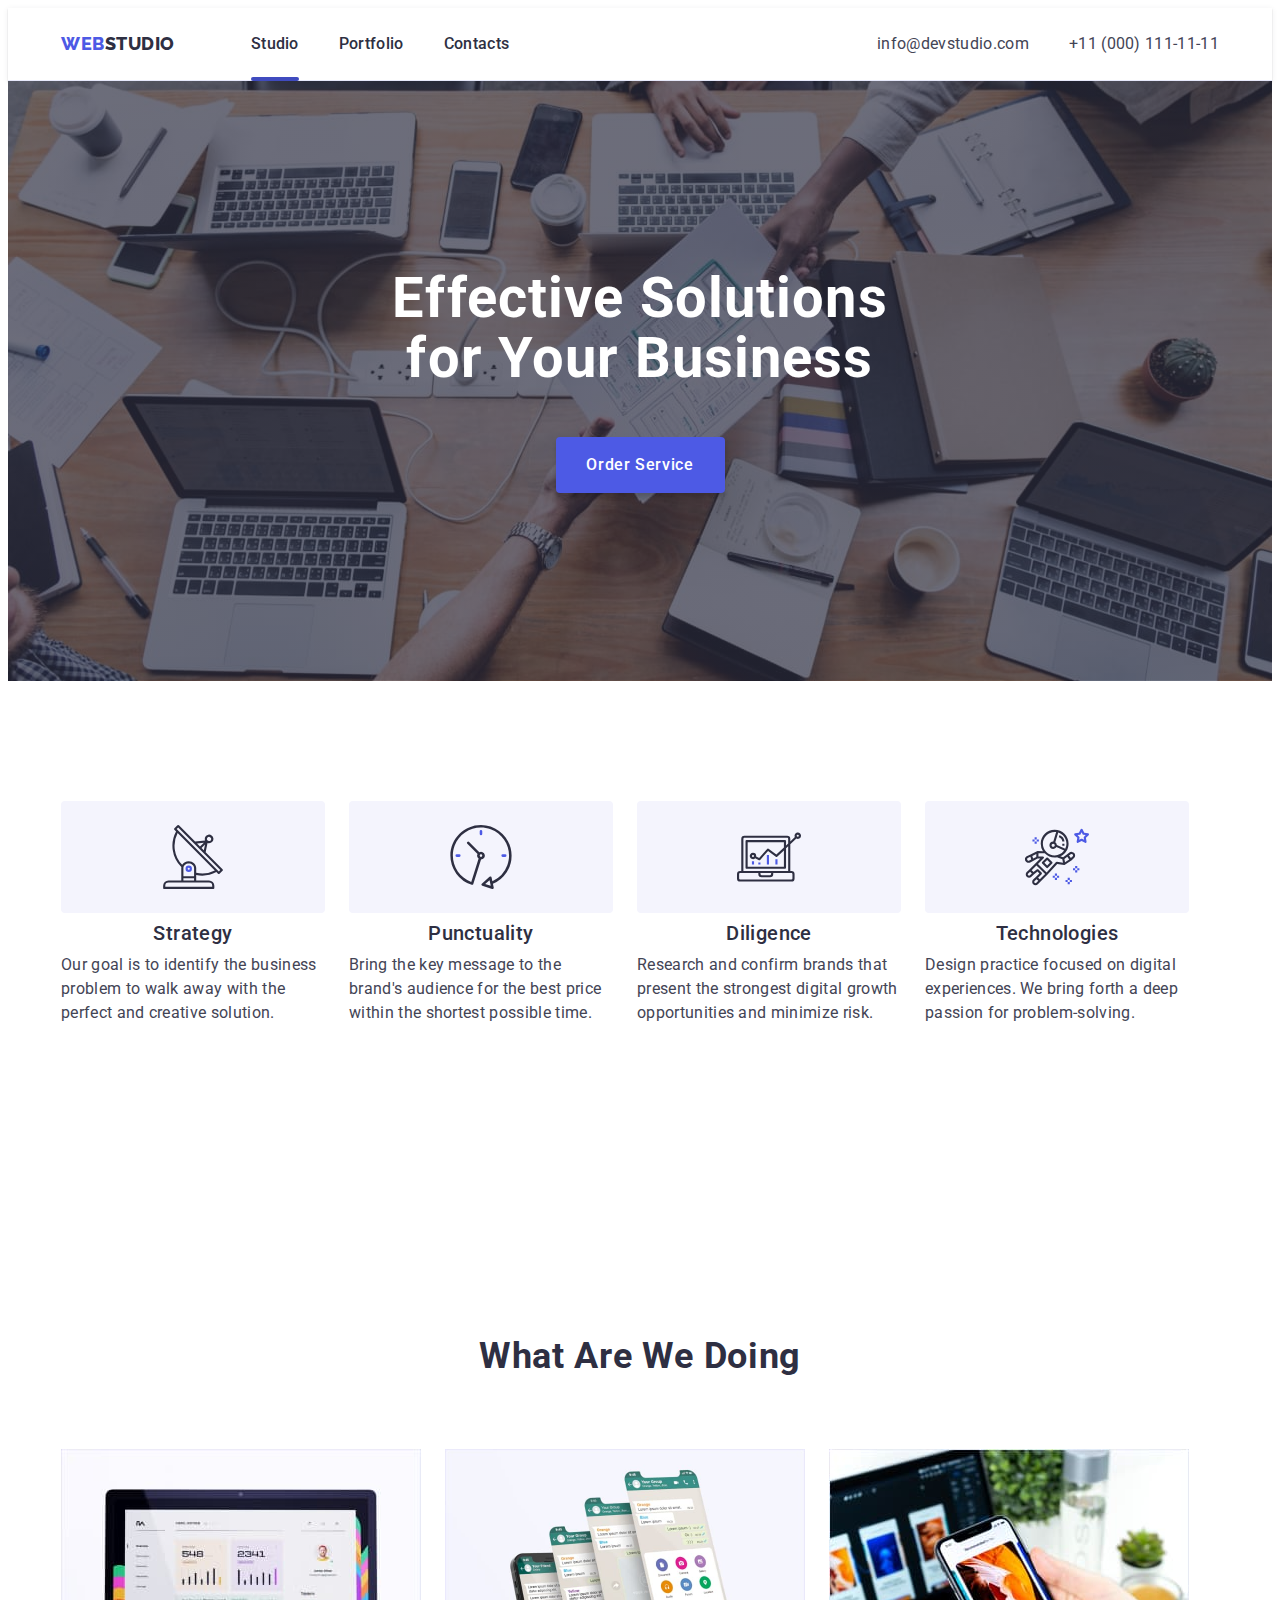
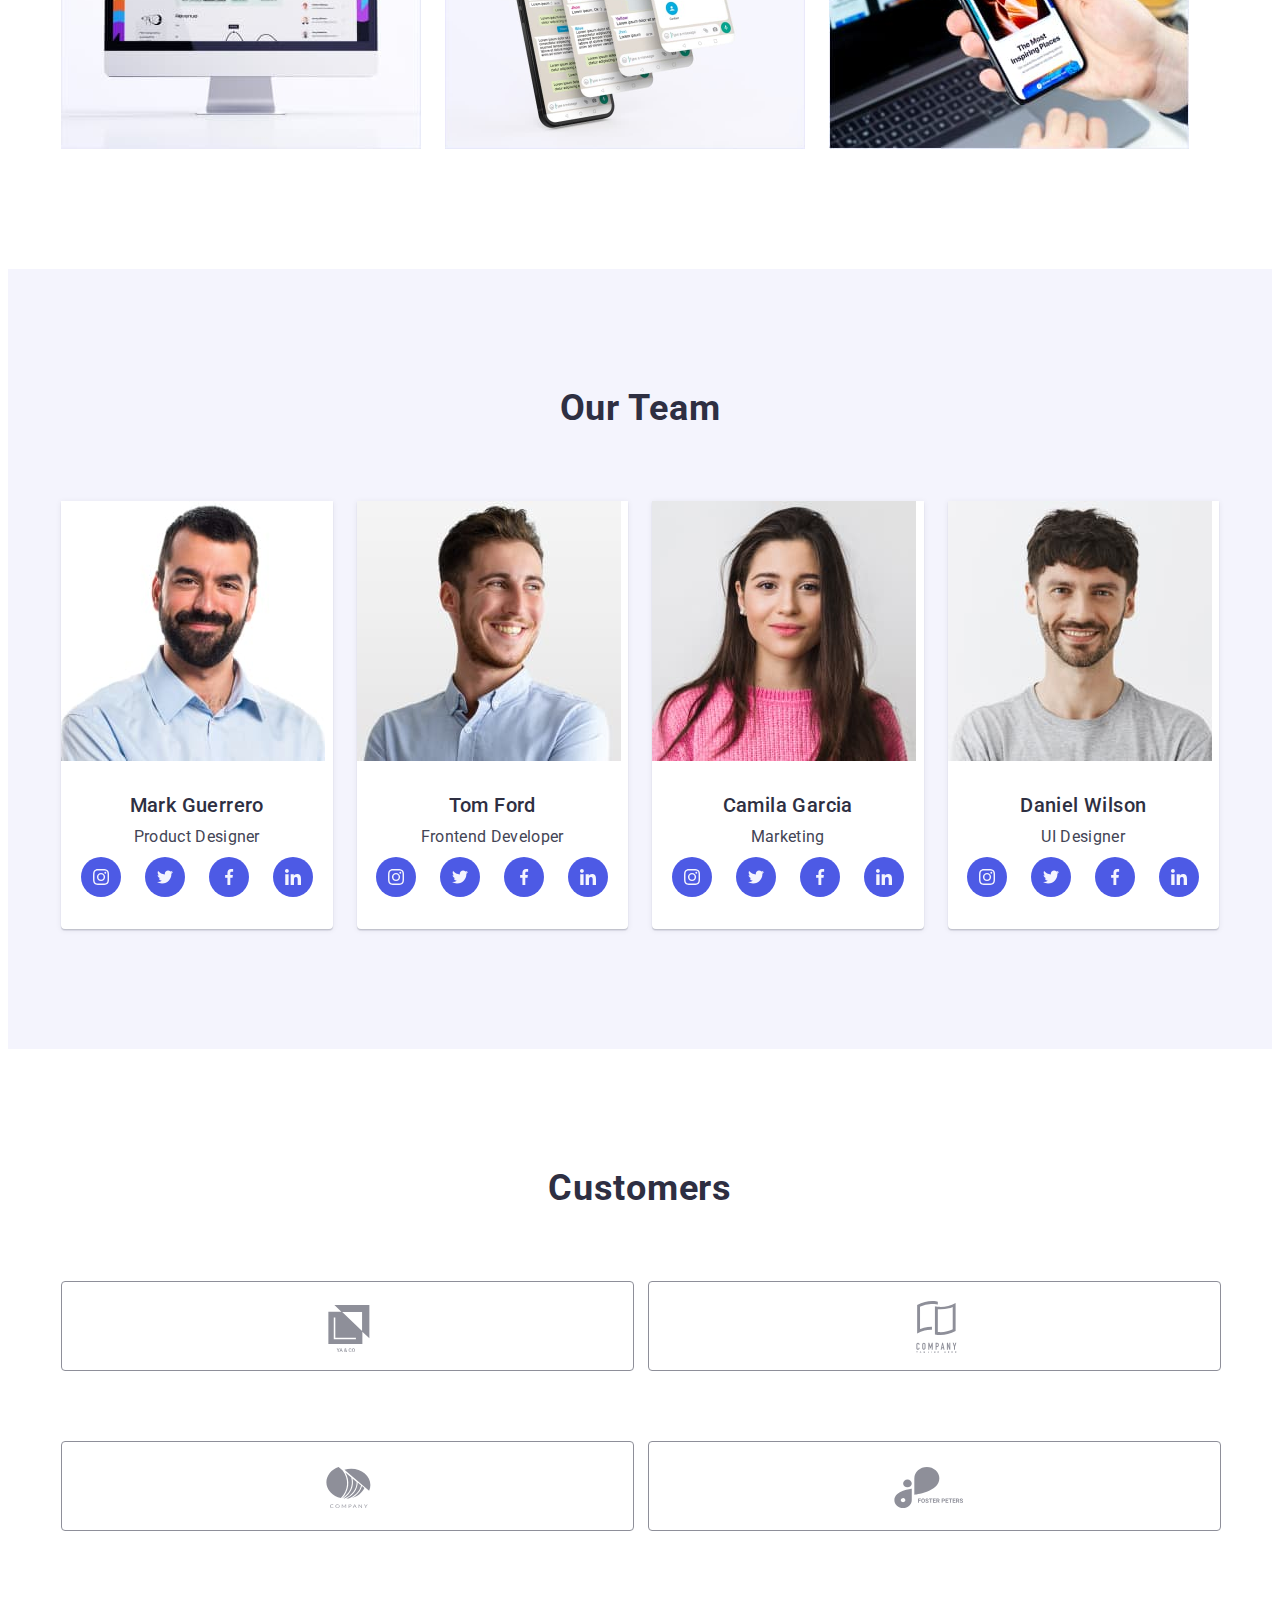
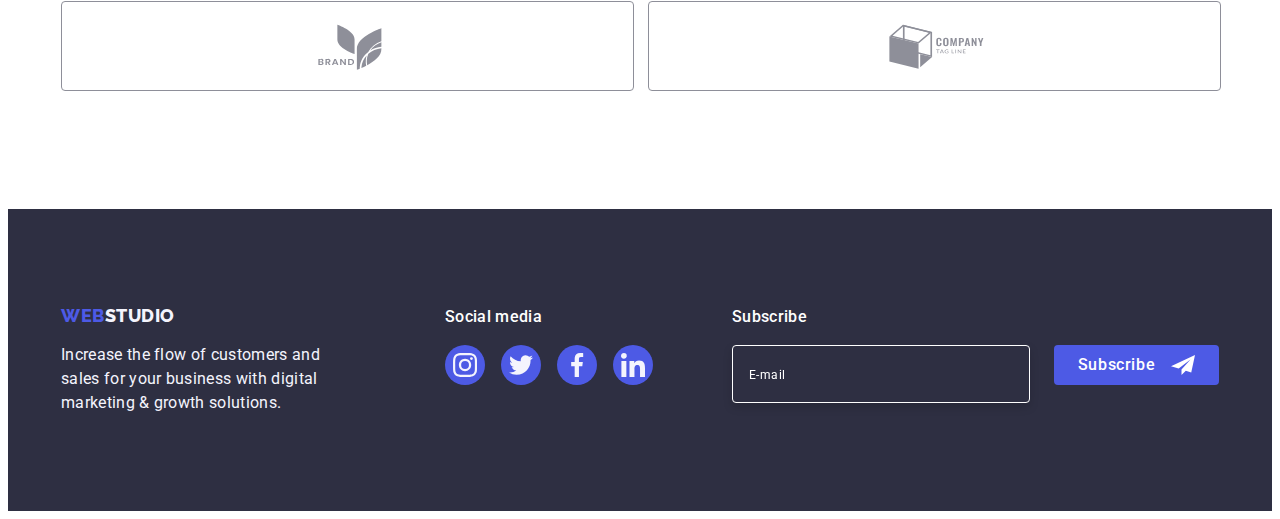
==== commit 1e131dfe: "hw7" ====
--- a/index.html
+++ b/index.html
@@ -130,10 +130,16 @@
           <h2 class="section-title">What are we doing</h2>
           <ul class="works-list list">
             <li class="works-item">
-              <img src="./images/monitor-img.jpg" alt="monitor" width="360" />
+              <img
+                srcset="./images/monitor-img-2x.jpg 2x"
+                src="./images/monitor-img.jpg"
+                alt="monitor"
+                width="360"
+              />
             </li>
             <li class="works-item">
               <img
+                srcset="./images/phone-screen-2x.jpg"
                 src="./images/phone-screen.jpg"
                 alt="phone sceen"
                 width="360"
@@ -141,6 +147,7 @@
             </li>
             <li class="works-item">
               <img
+                srcset="./images/phone-in-the-hand-2x.jpg 2x"
                 src="./images/phone-in-the-hand.jpg"
                 alt="phone in a hand"
                 width="360"
@@ -156,6 +163,7 @@
           <ul class="team-list list">
             <li class="team-item">
               <img
+                srcset="./images/product-designer-2x.jpg 2x"
                 src="./images/product-designer.jpg"
                 alt="photo of product designer"
                 width="264"
@@ -197,6 +205,7 @@
             </li>
             <li class="team-item">
               <img
+                srcset="./images/frontend-developer-2x.jpg 2x"
                 src="./images/frontend-developer.jpg"
                 alt="photo of frontend developer"
                 width="264"
@@ -238,6 +247,7 @@
             </li>
             <li class="team-item">
               <img
+                srcset="./images/marketing-2x.jpg 2x"
                 src="./images/marketing.jpg"
                 alt="photo of marketing woman"
                 width="264"
@@ -279,6 +289,7 @@
             </li>
             <li class="team-item">
               <img
+                srcset="./images/ui-designer-2x.jpg 2x"
                 src="./images/ui-designer.jpg"
                 alt="photo of ui designer"
                 width="264"
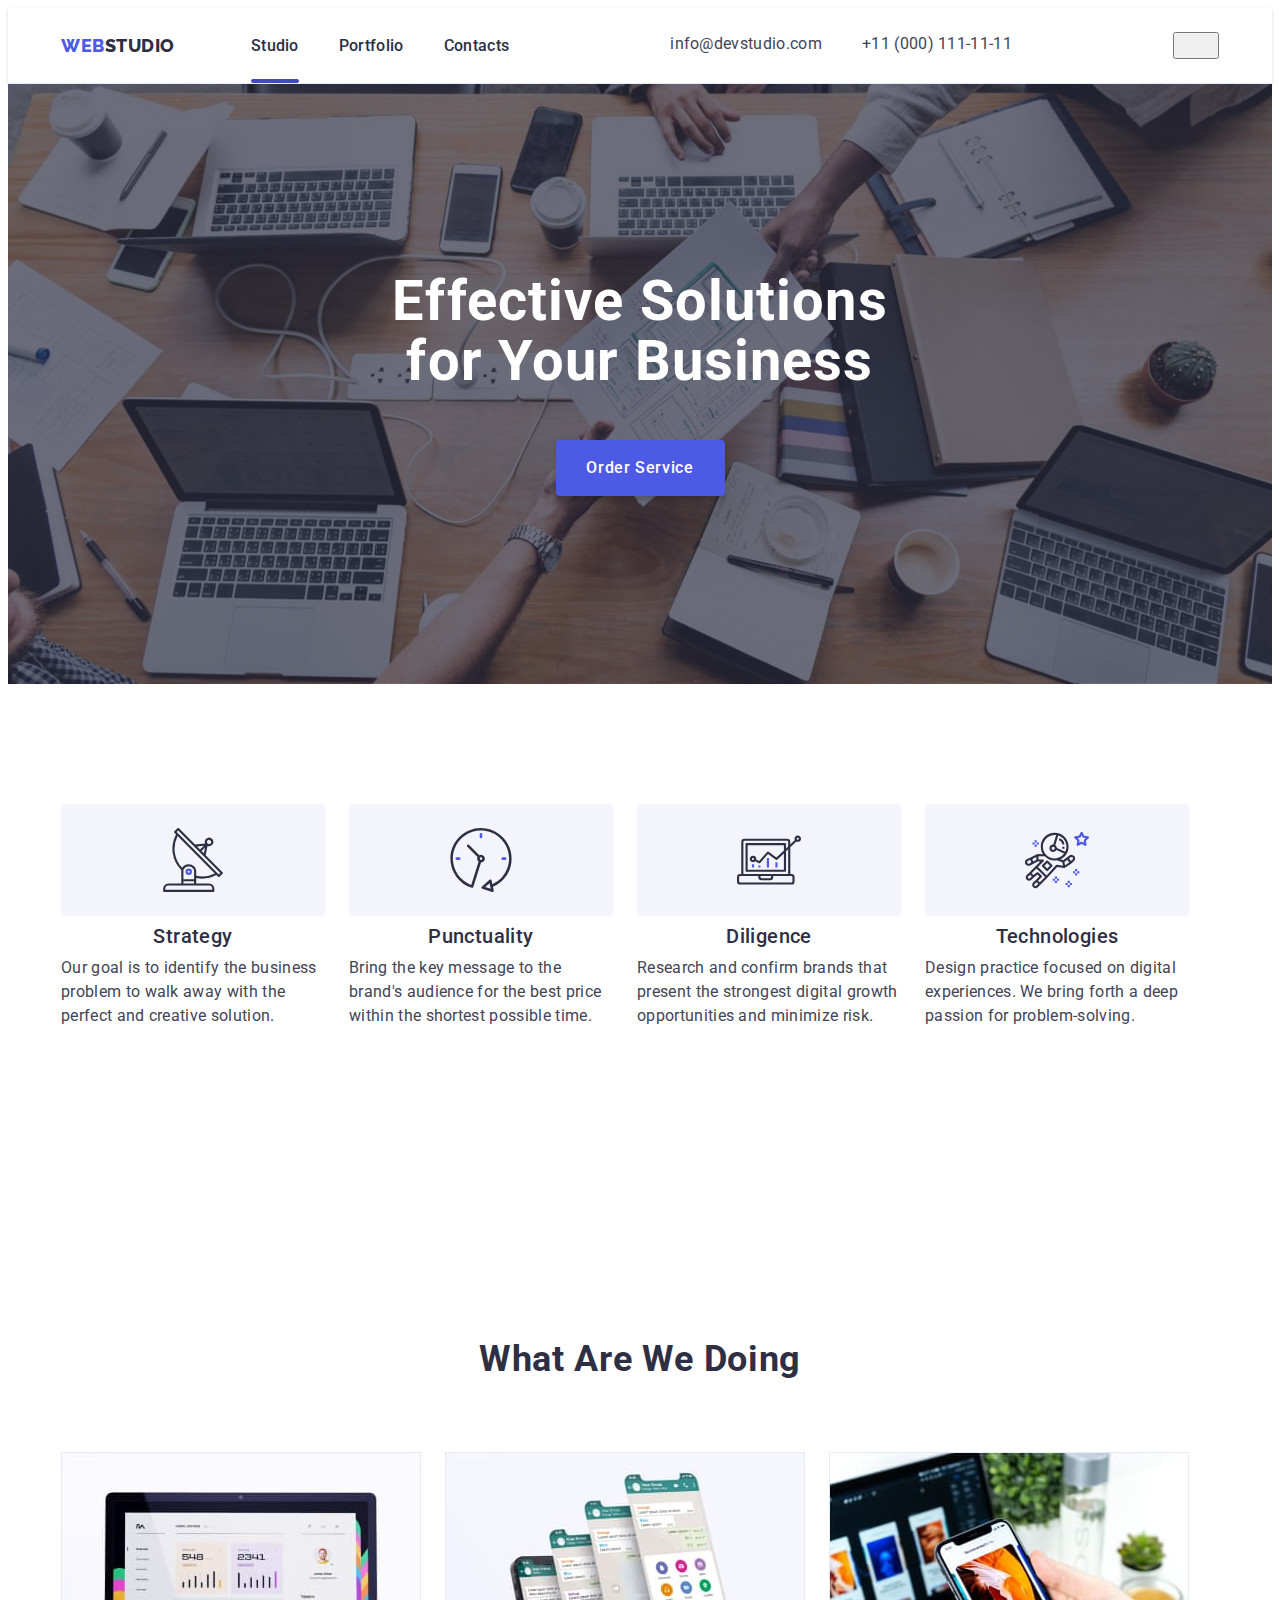
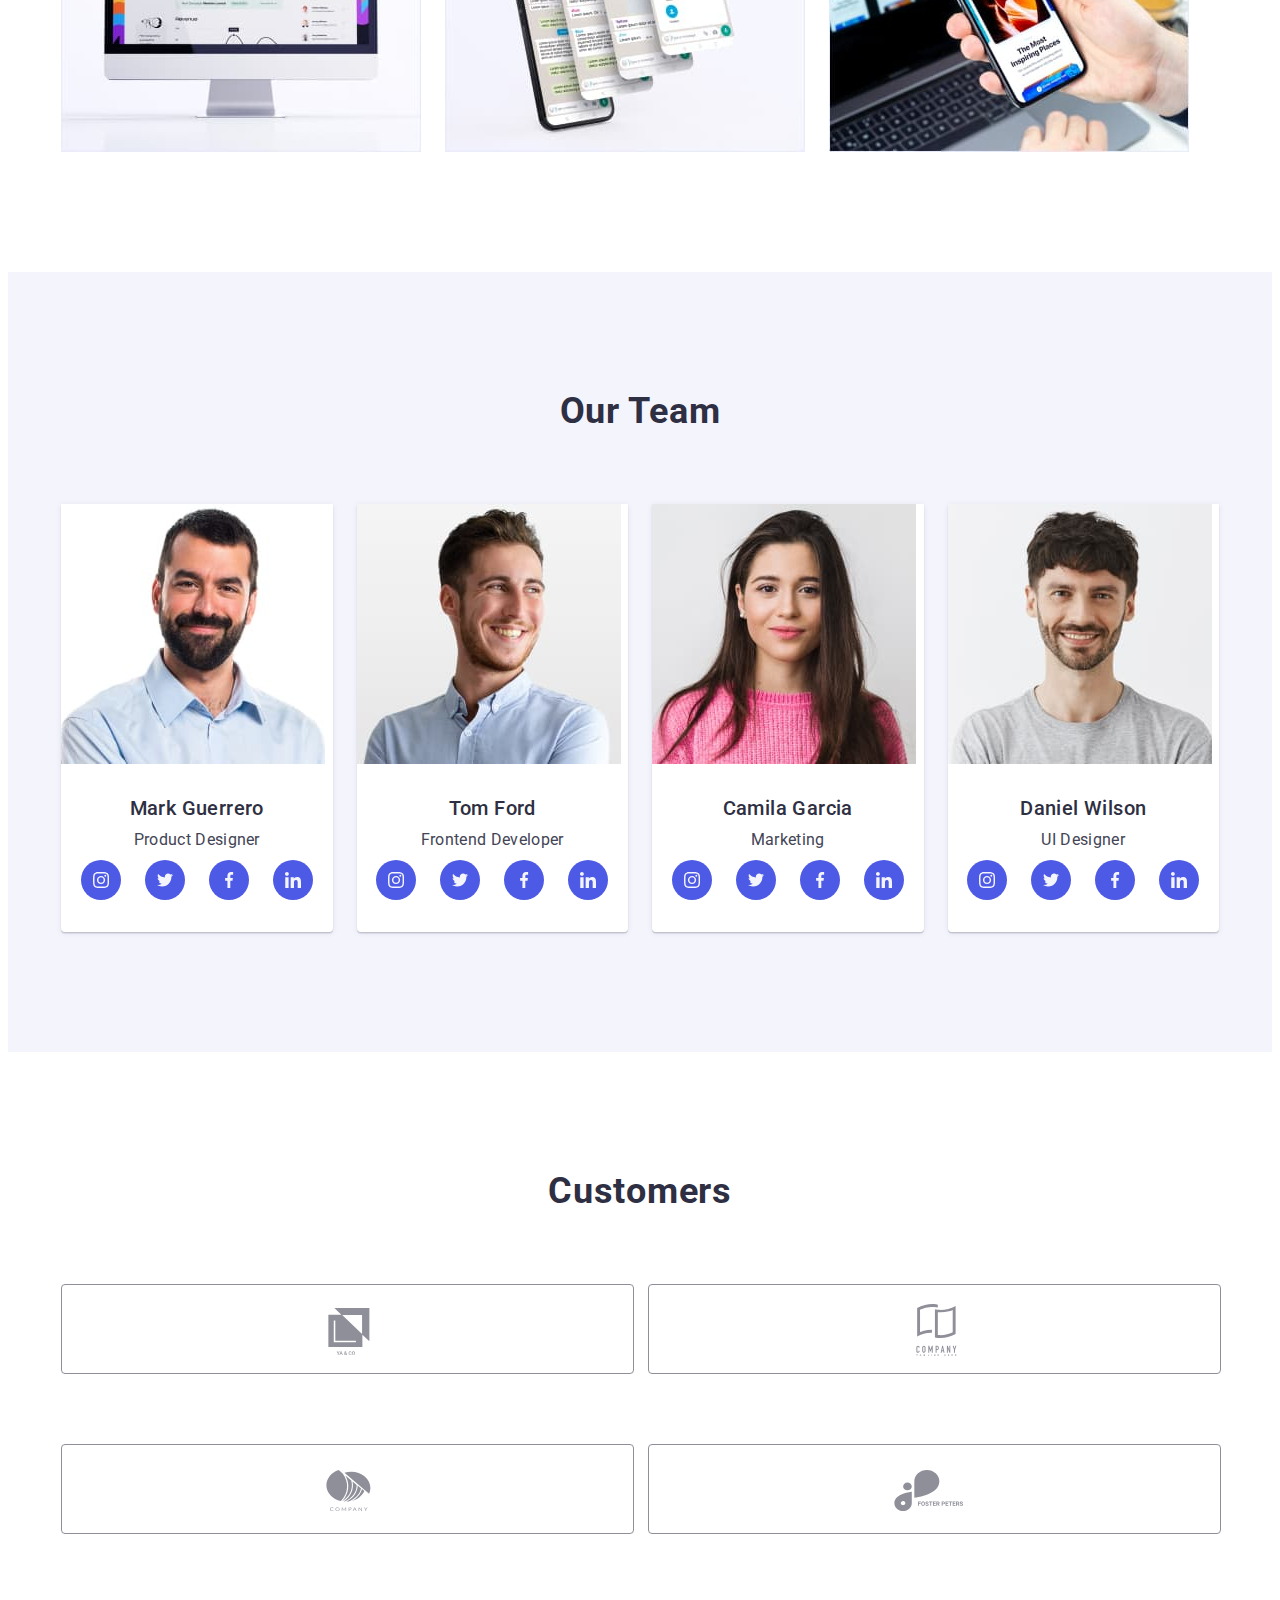
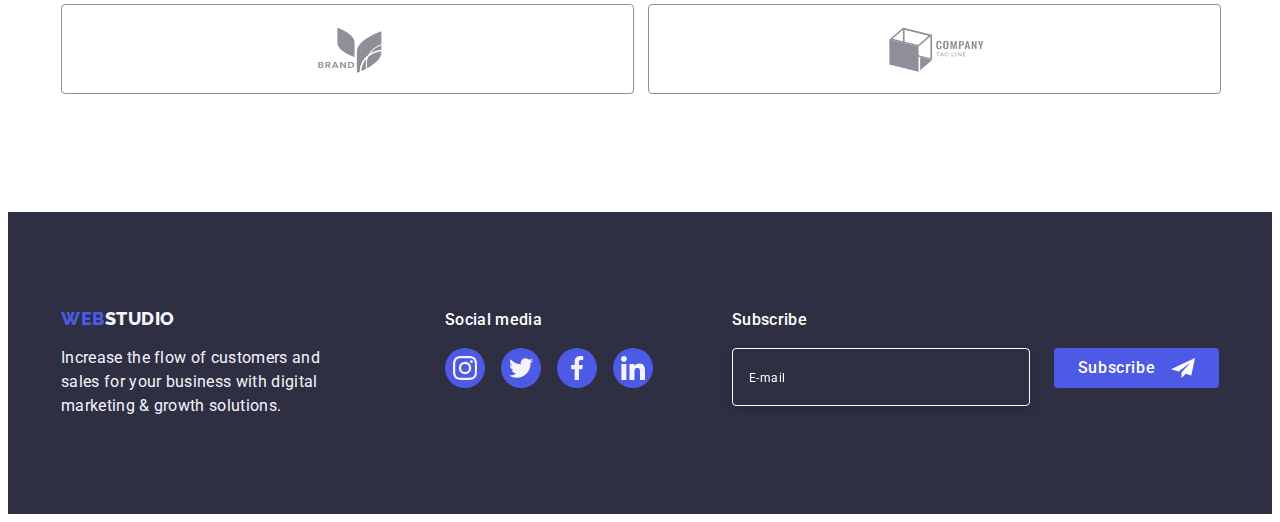
==== commit d55bf7bb: "hw7" ====
--- a/index.html
+++ b/index.html
@@ -54,6 +54,80 @@
             </li>
           </ul>
         </address>
+        <button type="button" class="menu-open-btn" data-menu-open>
+          <svg width="30" height="18">
+            <use href="./images/icons.svg#icon-charm_menu-hamburger"></use>
+          </svg>
+        </button>
+      </div>
+      <!-- Mob menu -->
+      <div class="mob-menu is-hidden" data-menu>
+        <div>
+          <button type="button" class="menu-close-btn" data-menu-close>
+            <svg class="modal-close" width="8" height="8">
+              <use href="./images/icons.svg#icon-close-modal"></use>
+            </svg>
+          </button>
+          <nav>
+            <ul class="mob-menu-list list">
+              <li class="mob-menu-item">
+                <a href="./index.html" class="mob-menu-link link">Studio</a>
+              </li>
+              <li class="mob-menu-item">
+                <a href="./portfolio.html" class="mob-menu-link link"
+                  >Portfolio</a
+                >
+              </li>
+              <li class="mob-menu-item">
+                <a href="" class="mob-menu-link link">Contacts</a>
+              </li>
+            </ul>
+          </nav>
+        </div>
+        <div>
+          <ul class="mob-soc-list list">
+            <li class="mob-soc-item">
+              <a href="tel:+110001111111" class="mob-menu-phone link"
+                >+11 (000) 111-11-11</a
+              >
+            </li>
+            <li class="mob-soc-item">
+              <a href="mailto:info@devstudio.com" class="mob-menu-mail link"
+                >info@devstudio.com</a
+              >
+            </li>
+          </ul>
+          <ul class="mob-icon-list list">
+            <li class="footer-item">
+              <a href="" class="mob-icon-link link">
+                <svg class="footer-icon" width="24" height="24">
+                  <use href="./images/icons.svg#icon-instagram"></use>
+                </svg>
+              </a>
+            </li>
+            <li class="footer-item">
+              <a href="" class="mob-icon-link link">
+                <svg class="footer-icon" width="24" height="24">
+                  <use href="./images/icons.svg#icon-twitter"></use>
+                </svg>
+              </a>
+            </li>
+            <li class="footer-item">
+              <a href="" class="mob-icon-link link">
+                <svg class="footer-icon" width="24" height="24">
+                  <use href="./images/icons.svg#icon-facebook"></use>
+                </svg>
+              </a>
+            </li>
+            <li class="footer-item">
+              <a href="" class="mob-icon-link link">
+                <svg class="footer-icon" width="24" height="24">
+                  <use href="./images/icons.svg#icon-linkedin"></use>
+                </svg>
+              </a>
+            </li>
+          </ul>
+        </div>
       </div>
     </header>
     <!-- Main Content -->
@@ -139,7 +213,7 @@
             </li>
             <li class="works-item">
               <img
-                srcset="./images/phone-screen-2x.jpg"
+                srcset="./images/phone-screen-2x.jpg 2x"
                 src="./images/phone-screen.jpg"
                 alt="phone sceen"
                 width="360"
@@ -535,5 +609,6 @@
       </div>
     </div>
     <script src="./js/modal.js"></script>
+    <script src="./js/mobile-menu.js"></script>
   </body>
 </html>
--- a/css/styles.css
+++ b/css/styles.css
@@ -122,43 +122,81 @@
   text-transform: uppercase;
   color: var(--logo-color);
 }
-
 .header-list {
-  display: flex;
-  gap: 40px;
-}
-
-.header-item {
-}
-
-.header-link {
+  display: none;
+}
+.menu-open-btn {
+}
+.mob-menu {
+  position: fixed;
+  top: 0;
+  z-index: 2;
+  width: 100vh;
+  height: 100vh;
+  background-color: #ffffff;
+  padding: 24px 24px 40px 40px;
+  display: flex;
+  flex-direction: column;
+  justify-content: space-between;
+}
+
+.menu-close-btn {
+  display: flex;
+  padding: 0;
+  justify-content: center;
+  align-items: center;
+  width: 24px;
+  height: 24px;
+  background-color: #e7e9fc;
+  border: 1px solid rgba(0, 0, 0, 0.1);
+  border-radius: 50%;
+  margin-left: auto;
+  margin-bottom: 32px;
+}
+.mob-menu-item:not(:last-child) {
+  margin-bottom: 40px;
+}
+.mob-menu-link {
+  font-weight: 700;
+  font-size: 36px;
+  line-height: 1.11;
+  letter-spacing: 0.02em;
+  text-transform: capitalize;
+  color: #2e2f42;
+}
+.mob-soc-list {
+  margin-bottom: 48px;
+}
+.mob-soc-item:not(:last-child) {
+  margin-bottom: 40px;
+}
+.mob-menu-phone {
+  font-weight: 700;
+  font-size: 36px;
+  line-height: 1.11;
+  letter-spacing: 0.02em;
+  text-transform: capitalize;
+  color: #4d5ae5;
+}
+.mob-menu-mail {
   font-weight: 500;
-  font-size: 16px;
-  line-height: 1.5;
-  letter-spacing: 0.02em;
-  color: #2e2f42;
-  transition: color 250ms cubic-bezier(0.4, 0, 0.2, 1);
-}
-
-.header-link:hover,
-.header-link:focus {
-  color: #404bbf;
-}
-
-.header-address {
-  font-style: normal;
-}
-
-.header-contacts {
-  font-size: 16px;
-  line-height: 1.5;
+  font-size: 20px;
+  line-height: 1.2;
   letter-spacing: 0.02em;
   color: #434455;
-  transition: color 250ms cubic-bezier(0.4, 0, 0.2, 1);
-}
-.header-contacts:hover,
-.header-contacts:focus {
-  color: #404bbf;
+}
+.mob-icon-list {
+  display: flex;
+  gap: 56px;
+}
+.mob-icon-link {
+  width: 100%;
+  height: 100%;
+  border-radius: 50%;
+  background-color: #4d5ae5;
+  display: flex;
+  align-items: center;
+  justify-content: center;
 }
 
 .current {
@@ -869,6 +907,36 @@
   .container {
     width: 768px;
   }
+  .header-list {
+    display: flex;
+    gap: 40px;
+  }
+  .header-link {
+    font-weight: 500;
+    font-size: 16px;
+    line-height: 1.5;
+    letter-spacing: 0.02em;
+    color: #2e2f42;
+    transition: color 250ms cubic-bezier(0.4, 0, 0.2, 1);
+  }
+  .header-link:hover,
+  .header-link:focus {
+    color: #404bbf;
+  }
+  .header-address {
+    font-style: normal;
+  }
+  .header-contacts {
+    font-size: 16px;
+    line-height: 1.5;
+    letter-spacing: 0.02em;
+    color: #434455;
+    transition: color 250ms cubic-bezier(0.4, 0, 0.2, 1);
+  }
+  .header-contacts:hover,
+  .header-contacts:focus {
+    color: #404bbf;
+  }
   .features-item {
     max-width: 356px;
   }
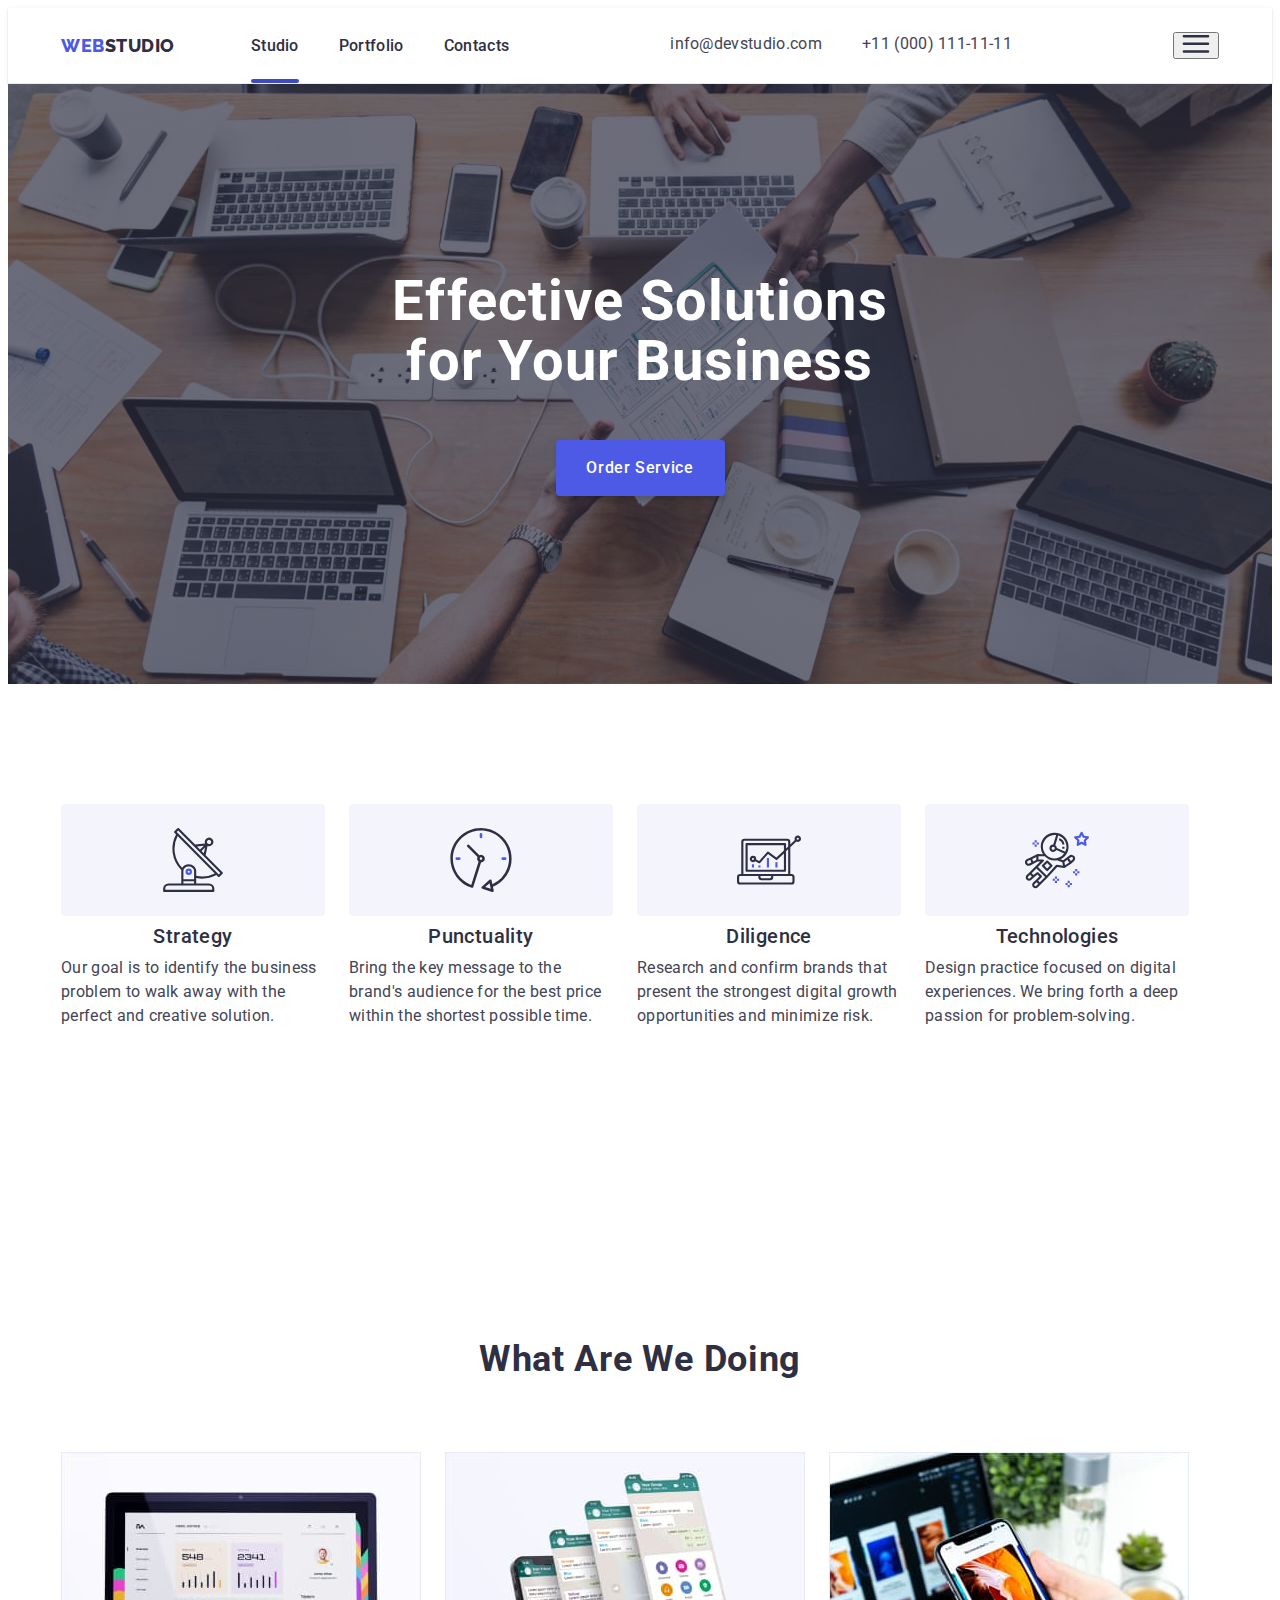
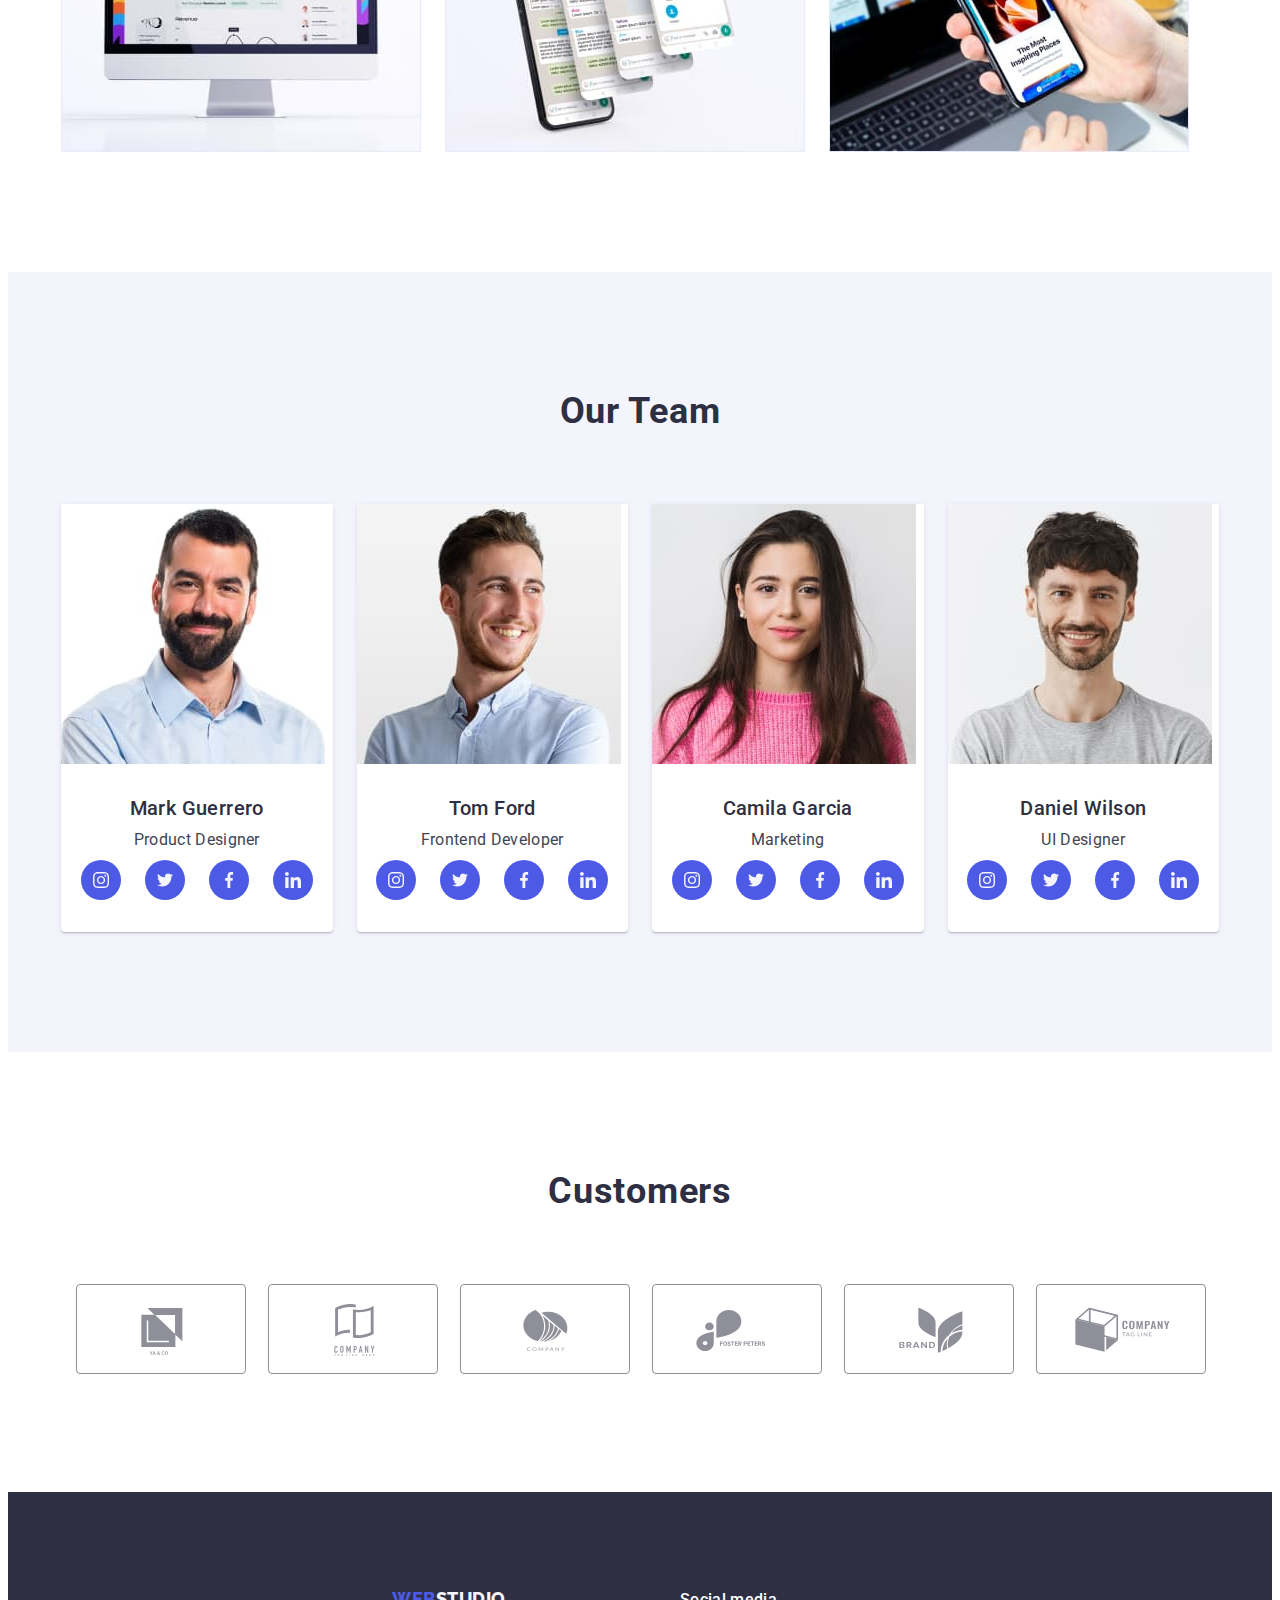
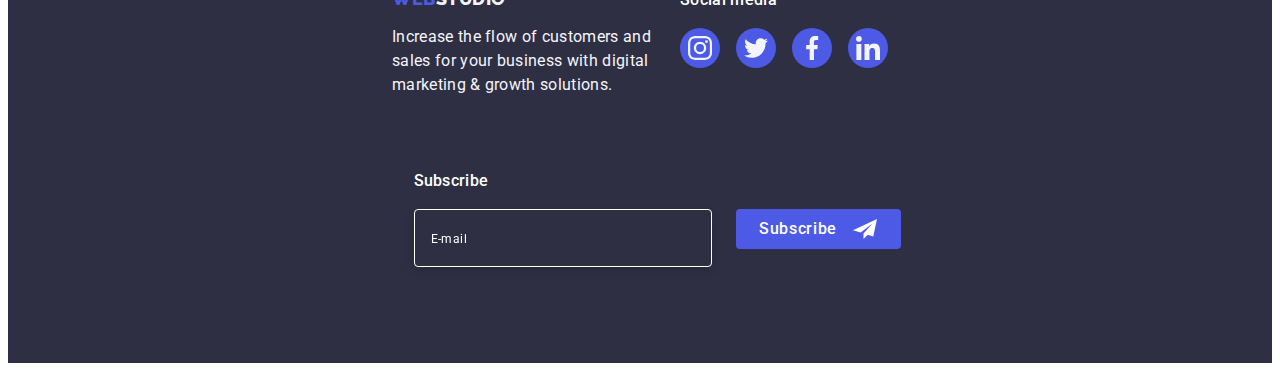
==== commit 03ef5192: "hw7" ====
--- a/index.html
+++ b/index.html
@@ -55,13 +55,13 @@
           </ul>
         </address>
         <button type="button" class="menu-open-btn" data-menu-open>
-          <svg width="30" height="18">
-            <use href="./images/icons.svg#icon-charm_menu-hamburger"></use>
+          <svg width="30" height="18" class="mob-menu-icon">
+            <use href="./images/icons.svg#icon-Vector"></use>
           </svg>
         </button>
       </div>
       <!-- Mob menu -->
-      <div class="mob-menu is-hidden" data-menu>
+      <!-- <div class="mob-menu is-hidden" data-menu>
         <div>
           <button type="button" class="menu-close-btn" data-menu-close>
             <svg class="modal-close" width="8" height="8">
@@ -127,7 +127,7 @@
               </a>
             </li>
           </ul>
-        </div>
+        </div> -->
       </div>
     </header>
     <!-- Main Content -->
@@ -460,47 +460,49 @@
     <!-- Footer -->
     <footer class="footer">
       <div class="container footer-container">
-        <div class="footer-box">
-          <a href="./index.html" class="footer-link link"
-            >Web<span class="footer-logo">Studio</span></a
-          >
-          <p class="footer-text">
-            Increase the flow of customers and sales for your business with
-            digital marketing & growth solutions.
-          </p>
-        </div>
-        <div class="footer-wrap">
-          <p class="footer-title">Social media</p>
-          <ul class="footer-list list">
-            <li class="footer-item">
-              <a href="" class="footer-soc-link link">
-                <svg class="footer-icon" width="24" height="24">
-                  <use href="./images/icons.svg#icon-instagram"></use>
-                </svg>
-              </a>
-            </li>
-            <li class="footer-item">
-              <a href="" class="footer-soc-link link">
-                <svg class="footer-icon" width="24" height="24">
-                  <use href="./images/icons.svg#icon-twitter"></use>
-                </svg>
-              </a>
-            </li>
-            <li class="footer-item">
-              <a href="" class="footer-soc-link link">
-                <svg class="footer-icon" width="24" height="24">
-                  <use href="./images/icons.svg#icon-facebook"></use>
-                </svg>
-              </a>
-            </li>
-            <li class="footer-item">
-              <a href="" class="footer-soc-link link">
-                <svg class="footer-icon" width="24" height="24">
-                  <use href="./images/icons.svg#icon-linkedin"></use>
-                </svg>
-              </a>
-            </li>
-          </ul>
+        <div class="footer-wrapper">
+          <div class="footer-box">
+            <a href="./index.html" class="footer-link link"
+              >Web<span class="footer-logo">Studio</span></a
+            >
+            <p class="footer-text">
+              Increase the flow of customers and sales for your business with
+              digital marketing & growth solutions.
+            </p>
+          </div>
+          <div class="footer-wrap">
+            <p class="footer-title">Social media</p>
+            <ul class="footer-list list">
+              <li class="footer-item">
+                <a href="" class="footer-soc-link link">
+                  <svg class="footer-icon" width="24" height="24">
+                    <use href="./images/icons.svg#icon-instagram"></use>
+                  </svg>
+                </a>
+              </li>
+              <li class="footer-item">
+                <a href="" class="footer-soc-link link">
+                  <svg class="footer-icon" width="24" height="24">
+                    <use href="./images/icons.svg#icon-twitter"></use>
+                  </svg>
+                </a>
+              </li>
+              <li class="footer-item">
+                <a href="" class="footer-soc-link link">
+                  <svg class="footer-icon" width="24" height="24">
+                    <use href="./images/icons.svg#icon-facebook"></use>
+                  </svg>
+                </a>
+              </li>
+              <li class="footer-item">
+                <a href="" class="footer-soc-link link">
+                  <svg class="footer-icon" width="24" height="24">
+                    <use href="./images/icons.svg#icon-linkedin"></use>
+                  </svg>
+                </a>
+              </li>
+            </ul>
+          </div>
         </div>
         <div class="footer-subscribe">
           <form class="subscribe-form">
--- a/css/styles.css
+++ b/css/styles.css
@@ -138,6 +138,9 @@
   display: flex;
   flex-direction: column;
   justify-content: space-between;
+}
+.mob-menu-icon {
+  stroke: #2e2f42;
 }
 
 .menu-close-btn {
@@ -408,7 +411,6 @@
 }
 
 .customers-item {
-  /* width: 168px; */
   height: 88px;
   width: calc((100% - 16px) / 2);
 }
@@ -444,7 +446,9 @@
 }
 .footer-container {
   display: flex;
-  align-items: baseline;
+  flex-direction: column;
+  align-items: center;
+  /* align-items: baseline; */
 }
 .footer-link {
   font-family: Raleway, sans-serif;
@@ -457,7 +461,7 @@
   letter-spacing: 0.03em;
   text-transform: uppercase;
   color: #4d5ae5;
-  margin-bottom: 17px;
+  margin-bottom: 16px;
 }
 
 .footer-logo {
@@ -478,17 +482,24 @@
   line-height: 1.5;
   letter-spacing: 0.02em;
   color: #f4f4fd;
-  max-width: 264px;
+  max-width: 268px;
 }
 .footer-box {
-  margin-right: 120px;
+  /* margin-right: 120px; */
+
+  display: flex;
+  flex-direction: column;
+  align-items: center;
+  margin-bottom: 72px;
 }
 .footer-wrap {
-  display: inline-block;
+  /* display: inline-block; */
+  display: flex;
+  flex-direction: column;
+  align-items: center;
+  margin-bottom: 72px;
 }
 .footer-title {
-  font-family: 'Roboto';
-  font-style: normal;
   font-weight: 500;
   font-size: 16px;
   line-height: 1.5;
@@ -528,14 +539,14 @@
 }
 
 .subscribe-input {
-  width: 264px;
+  width: 398px;
   height: 40px;
   border: 1px solid #ffffff;
   filter: drop-shadow(0px 4px 4px rgba(0, 0, 0, 0.15));
   border-radius: 4px;
   background-color: #2e2f42;
-  margin-right: 24px;
-
+  /* margin-right: 24px; */
+  margin-bottom: 16px;
   font-family: 'Roboto';
   font-style: normal;
   font-weight: 400;
@@ -587,12 +598,20 @@
 
 .footer-subscribe {
   display: flex;
-  display: block;
-  margin-left: auto;
-}
-
+  /* flex-direction: column;
+  align-items: center; */
+  /* display: block; */
+}
+.subscribe-form {
+  display: flex;
+  flex-direction: column;
+  align-items: center;
+}
 .subscribe-wrap {
-  display: flex;
+  /* display: flex; */
+  display: flex;
+  flex-direction: column;
+  align-items: center;
 }
 /* -------------------PORTFOLIO PAGE------------------- */
 .gallery {
@@ -884,22 +903,30 @@
   justify-content: center;
   fill: transparent;
 }
-
 .policy-input:checked + .policy-text span {
   background-color: #404bbf;
   border: none;
   fill: #f4f4fd;
 }
-
 .policy-link {
   margin-left: 2px;
 }
-
 /* -------------------MEDIA------------------- */
-
+@media screen and (max-width: 427px) {
+  .subscribe-input {
+    width: 100%;
+    margin-right: auto;
+  }
+  .footer-subscribe {
+    /* margin-right: auto; */
+  }
+}
 @media screen and (min-width: 428px) {
   .container {
     width: 428px;
+  }
+  .footer-subscribe {
+    margin-left: auto;
   }
 }
 
@@ -951,6 +978,53 @@
     flex-direction: row;
     gap: 64px 24px;
     justify-content: center;
+  }
+  .customers-list {
+    gap: 72px 24px;
+  }
+  .customers-link {
+    width: 168px;
+  }
+  .customers-item {
+    width: calc((100%-48px) / 4);
+  }
+
+  .footer-container {
+    display: flex;
+    flex-direction: column;
+    align-items: center;
+  }
+  .footer-wrap {
+    width: 208px;
+    align-items: normal;
+  }
+  .footer-wrapper {
+    display: flex;
+  }
+  .footer-box {
+    width: 264px;
+    margin-right: 24px;
+    align-items: normal;
+  }
+  .footer-text {
+    max-width: 264px;
+  }
+  .footer-subscribe {
+    margin-right: auto;
+    width: 453px;
+  }
+  .subscribe-form {
+    display: flex;
+    align-items: normal;
+  }
+  .subscribe-wrap {
+    flex-direction: row;
+    align-items: normal;
+  }
+  .subscribe-input {
+    width: 264px;
+    margin-right: 24px;
+    margin-bottom: 0;
   }
 }
 
@@ -998,4 +1072,11 @@
   .team-item {
     width: calc((100% - 72px) / 4);
   }
-}
+  .customers-list {
+    align-items: center;
+    gap: 24px;
+  }
+  .customers-item {
+    width: 168px;
+  }
+}
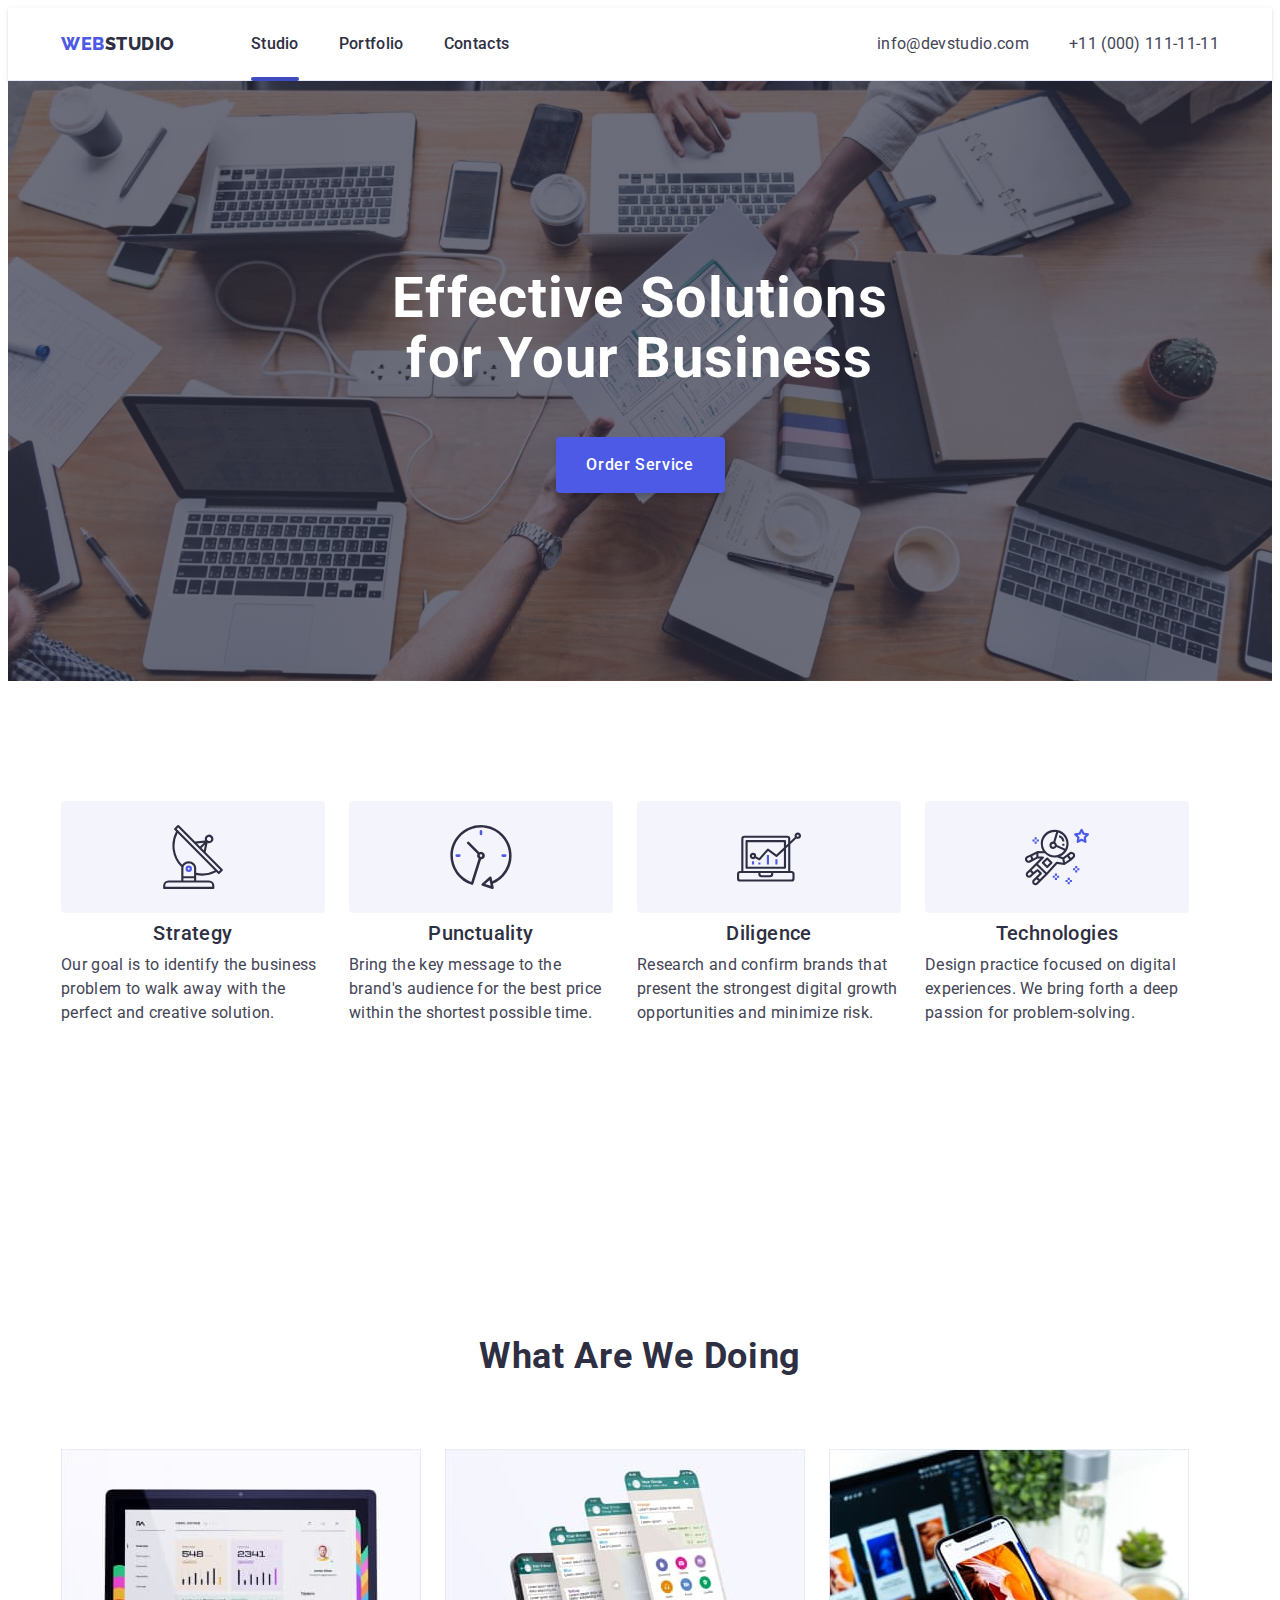
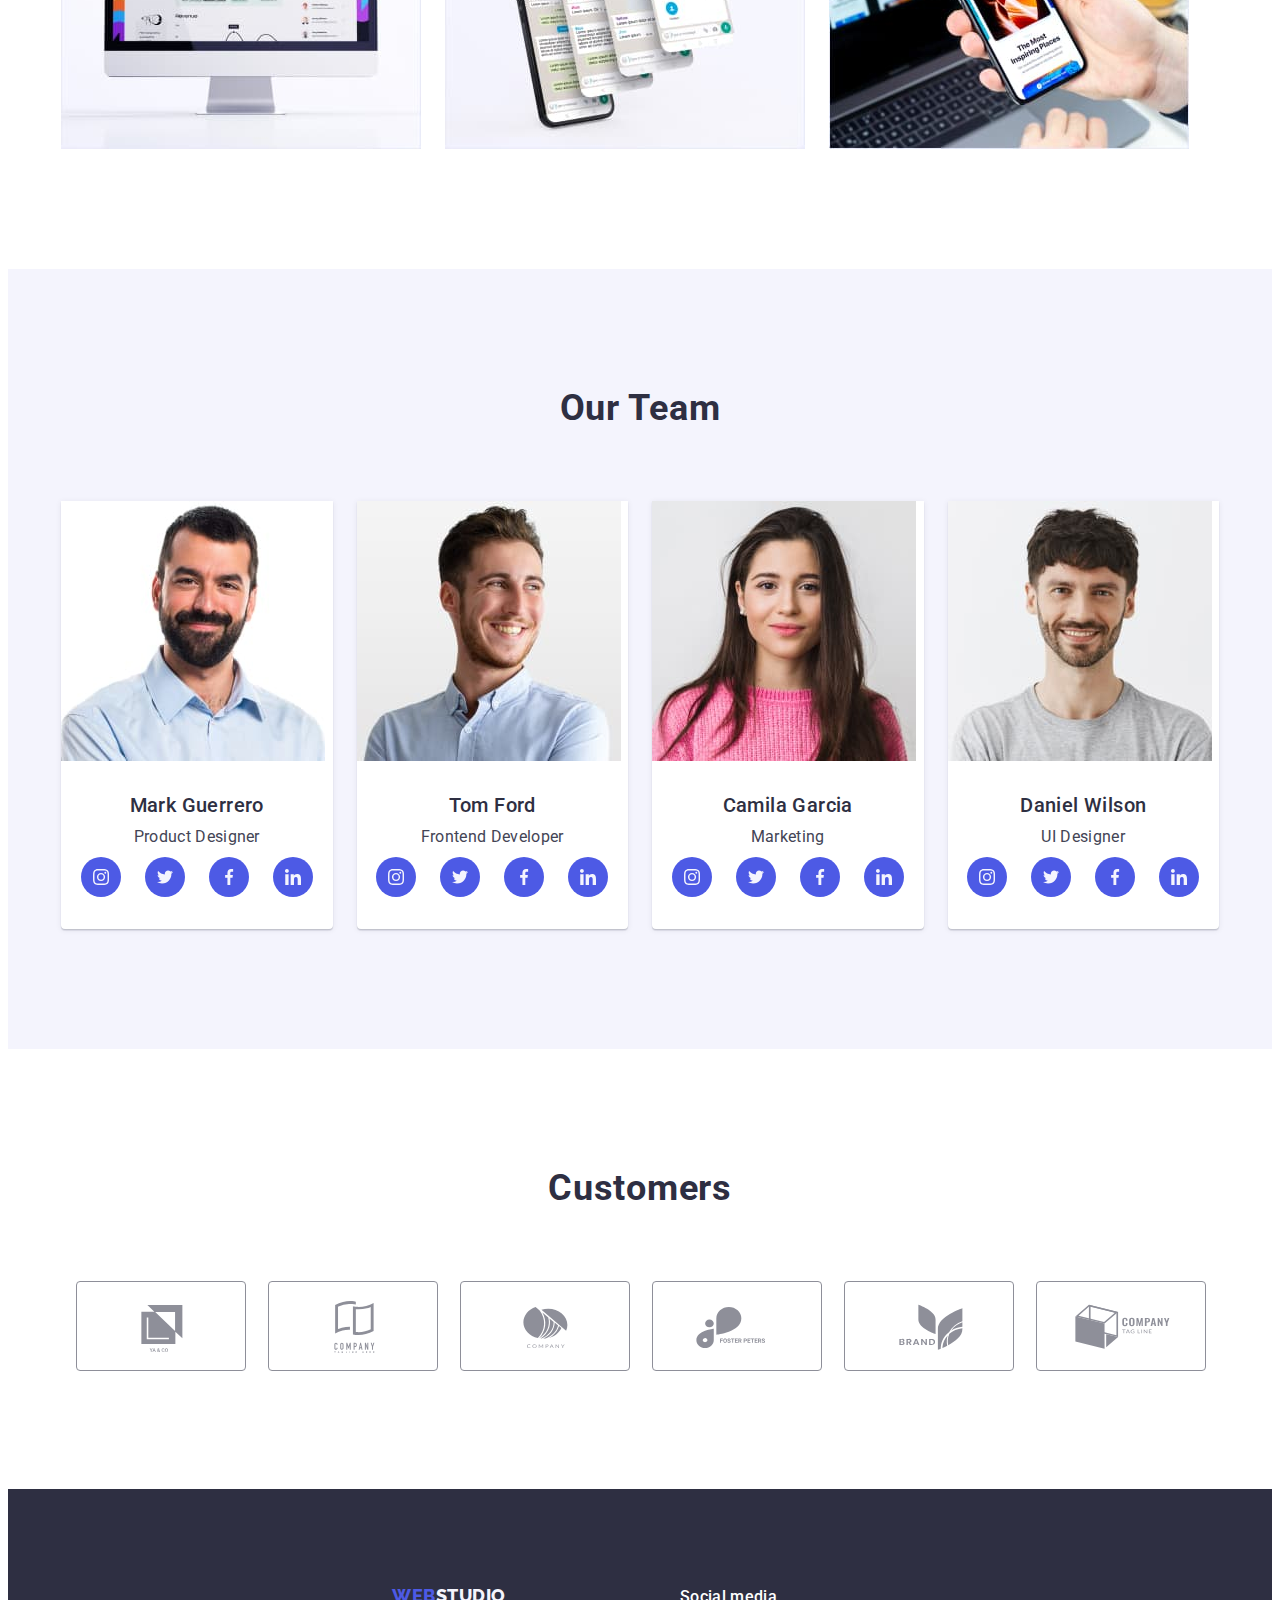
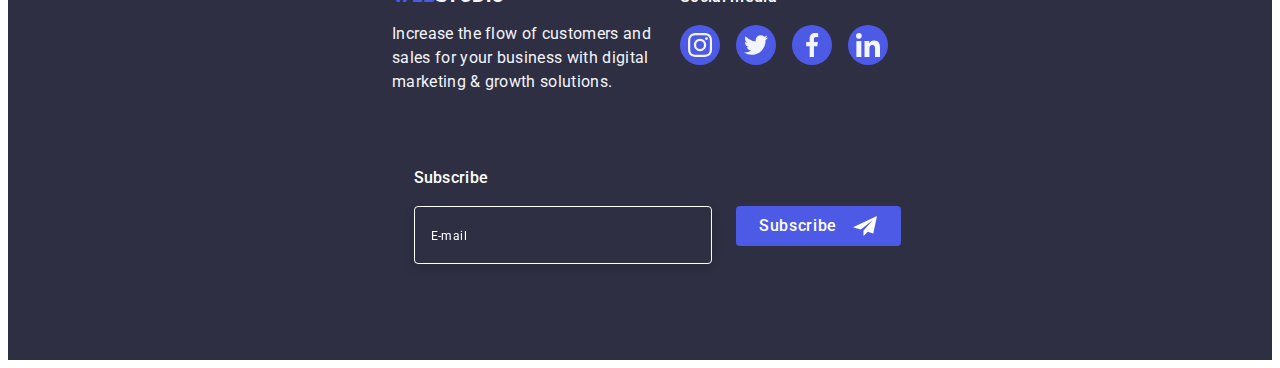
==== commit 2acc97b4: "hw7" ====
--- a/index.html
+++ b/index.html
@@ -41,7 +41,7 @@
           </ul>
         </nav>
         <address class="header-address">
-          <ul class="header-list list">
+          <ul class="header-list-address  list">
             <li class="header-item">
               <a href="mailto:info@devstudio.com" class="header-contacts link"
                 >info@devstudio.com</a
--- a/css/styles.css
+++ b/css/styles.css
@@ -125,7 +125,15 @@
 .header-list {
   display: none;
 }
+.header-list-address {
+  display: none;
+}
 .menu-open-btn {
+  border: none;
+  background-color: transparent;
+  padding: 0;
+  cursor: pointer;
+  margin-left: auto;
 }
 .mob-menu {
   position: fixed;
@@ -209,7 +217,8 @@
 .current::after {
   position: absolute;
   left: 0;
-  bottom: -28px;
+  /* bottom: -28px; */
+  bottom: -32px;
   content: '';
   width: 100%;
   height: 4px;
@@ -220,32 +229,43 @@
 /* -------------------HERO------------------- */
 
 .hero {
-  max-width: 1440px;
+  max-width: 428px;
   margin: 0 auto;
   background-color: #2e2f42;
-  padding-top: 188px;
-  padding-bottom: 188px;
+  padding-top: 112px;
+  padding-bottom: 112px;
   text-align: center;
   background-image: linear-gradient(
       rgba(46, 47, 66, 0.7),
       rgba(46, 47, 66, 0.7)
     ),
-    url(../images/people-office.jpg);
+    url(../images/people-office-mob.jpg);
   background-repeat: no-repeat;
   background-position: center;
   background-size: cover;
 }
 
+@media (min-device-pixel-ratio: 2),
+  (min-resolution: 192dpi),
+  (min-resolution: 2dppx) {
+  .hero {
+    background-image: linear-gradient(
+        rgba(46, 47, 66, 0.7),
+        rgba(46, 47, 66, 0.7)
+      ),
+      url(../images/people-office-mob-2x.jpg);
+  }
+}
+
 .hero-title {
-  font-style: normal;
   font-weight: 700;
-  font-size: 56px;
+  font-size: 36px;
   line-height: 1.07;
   text-align: center;
   letter-spacing: 0.02em;
   color: #ffffff;
-  margin: 0 auto 48px;
-  max-width: 496px;
+  margin: 0 auto 72px;
+  max-width: 320px;
 }
 
 .hero-btn {
@@ -739,11 +759,11 @@
 }
 
 .modal {
-  width: 408px;
+  width: 392px;
   min-height: 576px;
   background-color: #fcfcfc;
   border-radius: 4px;
-  padding: 72px 24px 24px;
+  padding: 72px 16px 24px;
   position: absolute;
   top: 50%;
   left: 50%;
@@ -917,6 +937,7 @@
     width: 100%;
     margin-right: auto;
   }
+
   .footer-subscribe {
     /* margin-right: auto; */
   }
@@ -925,6 +946,26 @@
   .container {
     width: 428px;
   }
+
+  .hero {
+    background-image: linear-gradient(
+        rgba(46, 47, 66, 0.7),
+        rgba(46, 47, 66, 0.7)
+      ),
+      url(../images/people-office-tab.jpg);
+    max-width: 428px;
+  }
+  @media (min-device-pixel-ratio: 2),
+    (min-resolution: 192dpi),
+    (min-resolution: 2dppx) {
+    .hero {
+      background-image: linear-gradient(
+          rgba(46, 47, 66, 0.7),
+          rgba(46, 47, 66, 0.7)
+        ),
+        url(../images/people-office-tab-2x.jpg);
+    }
+  }
   .footer-subscribe {
     margin-left: auto;
   }
@@ -933,6 +974,10 @@
 @media screen and (min-width: 768px) {
   .container {
     width: 768px;
+  }
+  .header {
+    padding-top: 16px;
+    padding-bottom: 16px;
   }
   .header-list {
     display: flex;
@@ -953,16 +998,55 @@
   .header-address {
     font-style: normal;
   }
+  .header-list-address {
+    display: flex;
+    flex-direction: column;
+    gap: 12px;
+  }
+  .header-list {
+    gap: 40px;
+  }
   .header-contacts {
-    font-size: 16px;
-    line-height: 1.5;
-    letter-spacing: 0.02em;
+    font-size: 12px;
+    line-height: 1.17;
+    letter-spacing: 0.04em;
     color: #434455;
     transition: color 250ms cubic-bezier(0.4, 0, 0.2, 1);
   }
   .header-contacts:hover,
   .header-contacts:focus {
     color: #404bbf;
+  }
+  .menu-open-btn {
+    display: none;
+  }
+  .hero {
+    background-image: linear-gradient(
+        rgba(46, 47, 66, 0.7),
+        rgba(46, 47, 66, 0.7)
+      ),
+      url(../images/people-office.jpg);
+    max-width: 768px;
+  }
+  @media (min-device-pixel-ratio: 2),
+    (min-resolution: 192dpi),
+    (min-resolution: 2dppx) {
+    .hero {
+      background-image: linear-gradient(
+          rgba(46, 47, 66, 0.7),
+          rgba(46, 47, 66, 0.7)
+        ),
+        url(../images/people-office-tab-2x.jpg);
+    }
+  }
+  .hero-title {
+    font-size: 56px;
+    max-width: 496px;
+    margin: 0 auto 36px;
+  }
+  .modal {
+    width: 408px;
+    padding: 72px 24px 24px;
   }
   .features-item {
     max-width: 356px;
@@ -1035,6 +1119,32 @@
   .section {
     padding-top: 120px;
     padding-bottom: 120px;
+  }
+  .header {
+    padding-top: 24px;
+    padding-bottom: 24px;
+  }
+  .header-list-address {
+    flex-direction: row;
+    gap: 40px;
+  }
+  .header-contacts {
+    font-size: 16px;
+    line-height: 1.5;
+    letter-spacing: 0.02em;
+  }
+  .current::after {
+    bottom: -28px;
+  }
+  .hero {
+    padding-top: 188px;
+    padding-bottom: 188px;
+    max-width: 1440px;
+  }
+  .hero-title {
+    margin: 0 auto 48px;
+  }
+  .header-list {
   }
   .features-list {
     display: flex;
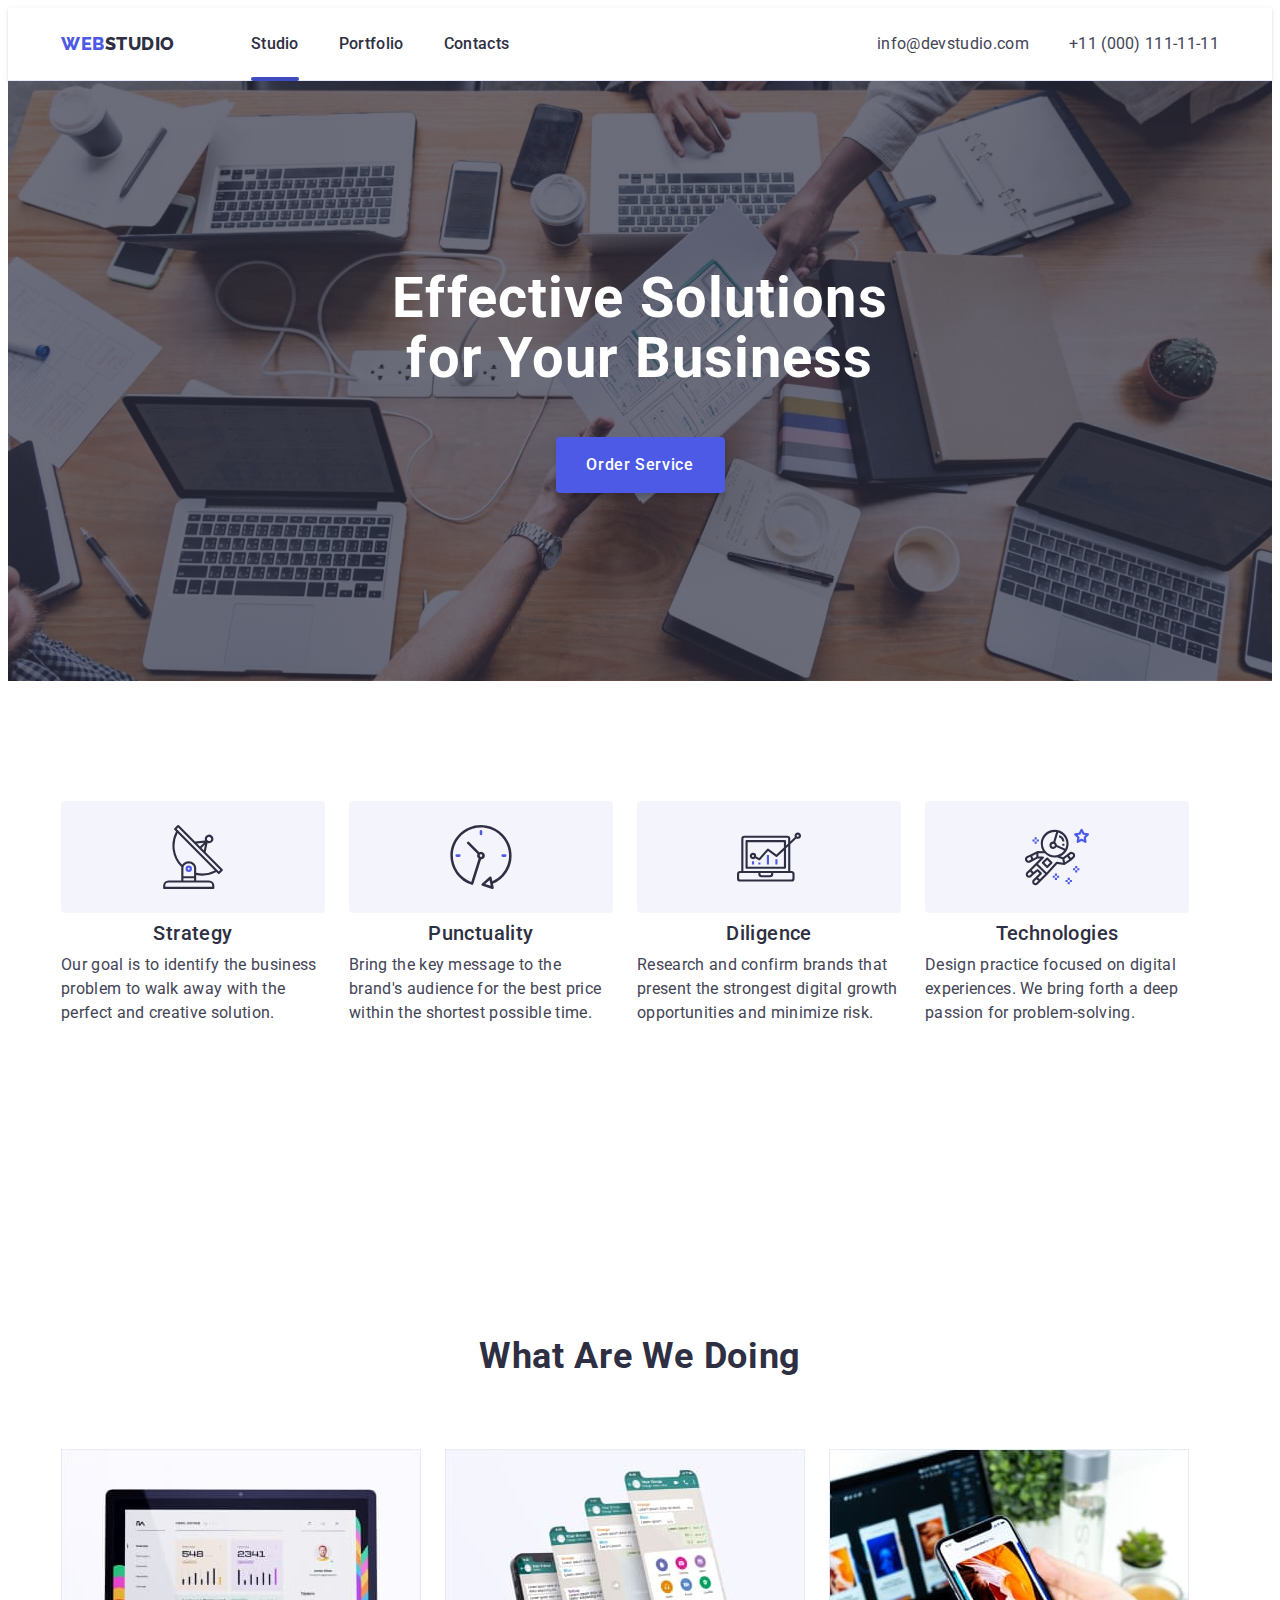
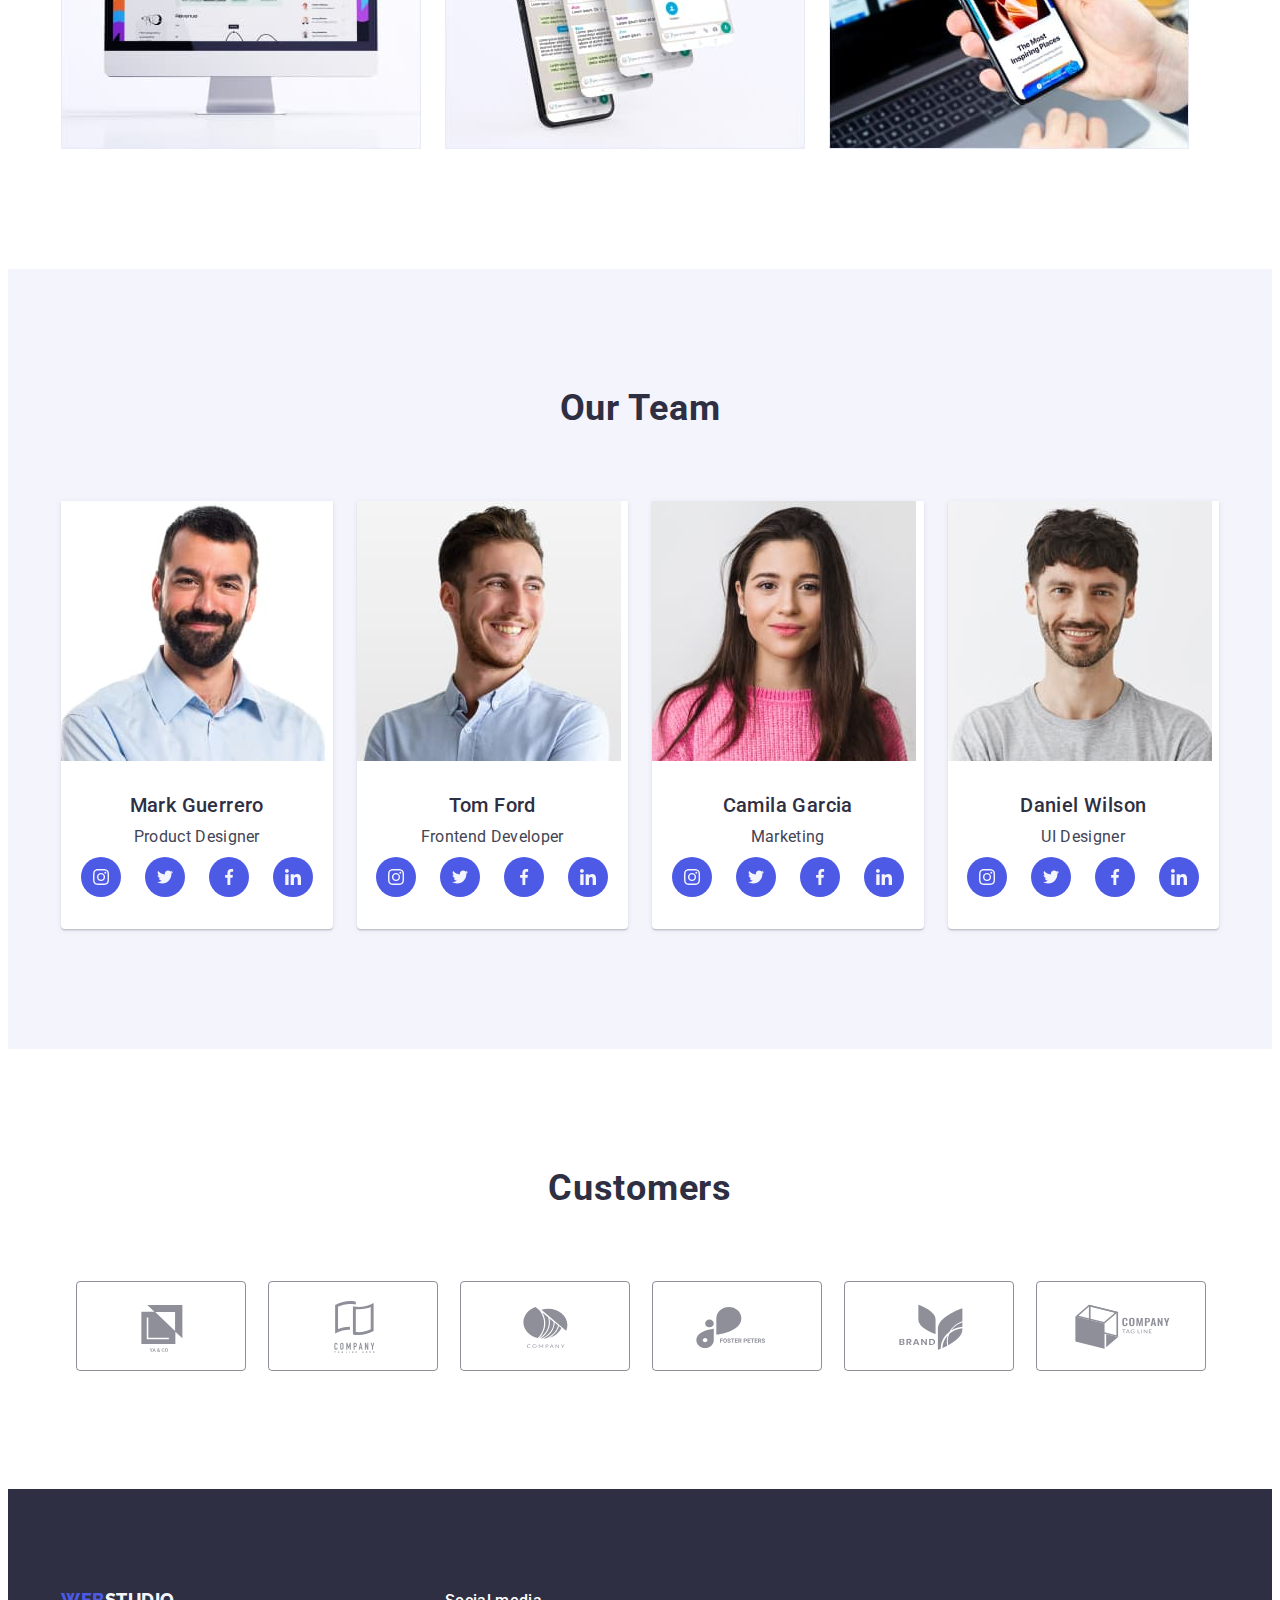
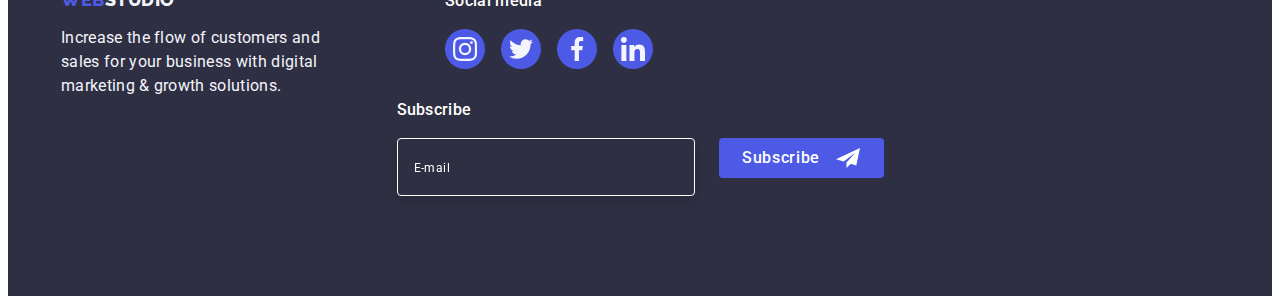
==== commit 873656b1: "hw7" ====
--- a/index.html
+++ b/index.html
@@ -41,7 +41,7 @@
           </ul>
         </nav>
         <address class="header-address">
-          <ul class="header-list-address  list">
+          <ul class="header-list-address list">
             <li class="header-item">
               <a href="mailto:info@devstudio.com" class="header-contacts link"
                 >info@devstudio.com</a
@@ -61,7 +61,7 @@
         </button>
       </div>
       <!-- Mob menu -->
-      <!-- <div class="mob-menu is-hidden" data-menu>
+      <div class="mob-menu is-hidden" data-menu>
         <div>
           <button type="button" class="menu-close-btn" data-menu-close>
             <svg class="modal-close" width="8" height="8">
@@ -71,7 +71,9 @@
           <nav>
             <ul class="mob-menu-list list">
               <li class="mob-menu-item">
-                <a href="./index.html" class="mob-menu-link link">Studio</a>
+                <a href="./index.html" class="mob-menu-link link current-page"
+                  >Studio</a
+                >
               </li>
               <li class="mob-menu-item">
                 <a href="./portfolio.html" class="mob-menu-link link"
@@ -127,7 +129,7 @@
               </a>
             </li>
           </ul>
-        </div> -->
+        </div>
       </div>
     </header>
     <!-- Main Content -->
--- a/css/styles.css
+++ b/css/styles.css
@@ -135,6 +135,7 @@
   cursor: pointer;
   margin-left: auto;
 }
+
 .mob-menu {
   position: fixed;
   top: 0;
@@ -174,6 +175,9 @@
   letter-spacing: 0.02em;
   text-transform: capitalize;
   color: #2e2f42;
+}
+.current-page {
+  color: #404bbf;
 }
 .mob-soc-list {
   margin-bottom: 48px;
@@ -431,8 +435,9 @@
 }
 
 .customers-item {
+  width: 190px;
   height: 88px;
-  width: calc((100% - 16px) / 2);
+  flex-basis: calc(100% - 16px) / 2;
 }
 .customers-link {
   display: flex;
@@ -459,8 +464,6 @@
 /* -------------------FOOTER------------------- */
 .footer {
   background-color: #2e2f42;
-  /* padding-top: 100px;
-  padding-bottom: 100px; */
   padding-top: 96px;
   padding-bottom: 96px;
 }
@@ -505,15 +508,12 @@
   max-width: 268px;
 }
 .footer-box {
-  /* margin-right: 120px; */
-
   display: flex;
   flex-direction: column;
   align-items: center;
   margin-bottom: 72px;
 }
 .footer-wrap {
-  /* display: inline-block; */
   display: flex;
   flex-direction: column;
   align-items: center;
@@ -565,7 +565,6 @@
   filter: drop-shadow(0px 4px 4px rgba(0, 0, 0, 0.15));
   border-radius: 4px;
   background-color: #2e2f42;
-  /* margin-right: 24px; */
   margin-bottom: 16px;
   font-family: 'Roboto';
   font-style: normal;
@@ -618,9 +617,6 @@
 
 .footer-subscribe {
   display: flex;
-  /* flex-direction: column;
-  align-items: center; */
-  /* display: block; */
 }
 .subscribe-form {
   display: flex;
@@ -628,7 +624,6 @@
   align-items: center;
 }
 .subscribe-wrap {
-  /* display: flex; */
   display: flex;
   flex-direction: column;
   align-items: center;
@@ -1067,10 +1062,11 @@
     gap: 72px 24px;
   }
   .customers-link {
+    /* width: 168px; */
+  }
+  .customers-item {
     width: 168px;
-  }
-  .customers-item {
-    width: calc((100%-48px) / 4);
+    flex-basis: calc(100% - 48px) / 3;
   }
 
   .footer-container {
@@ -1084,6 +1080,7 @@
   }
   .footer-wrapper {
     display: flex;
+    width: 552px;
   }
   .footer-box {
     width: 264px;
@@ -1095,7 +1092,7 @@
   }
   .footer-subscribe {
     margin-right: auto;
-    width: 453px;
+    width: 552px;
   }
   .subscribe-form {
     display: flex;
@@ -1189,4 +1186,40 @@
   .customers-item {
     width: 168px;
   }
-}
+  .footer {
+    background-color: #2e2f42;
+    padding-top: 100px;
+    padding-bottom: 100px;
+  }
+  .footer-container {
+    display: flex;
+    align-items: baseline;
+  }
+  .footer-box {
+    margin-right: 120px;
+    display: flex;
+    flex-direction: column;
+    align-items: normal;
+    margin-bottom: 0;
+  }
+  .footer-wrap {
+    display: inline-block;
+    margin-bottom: 0;
+  }
+  .footer-wrapper {
+    width: auto;
+  }
+  .subscribe-input {
+    width: 264px;
+    margin-right: 24px;
+    margin-bottom: 0;
+  }
+  .footer-subscribe {
+    display: block;
+    width: auto;
+  }
+  .subscribe-wrap {
+    display: flex;
+    flex-direction: row;
+  }
+}
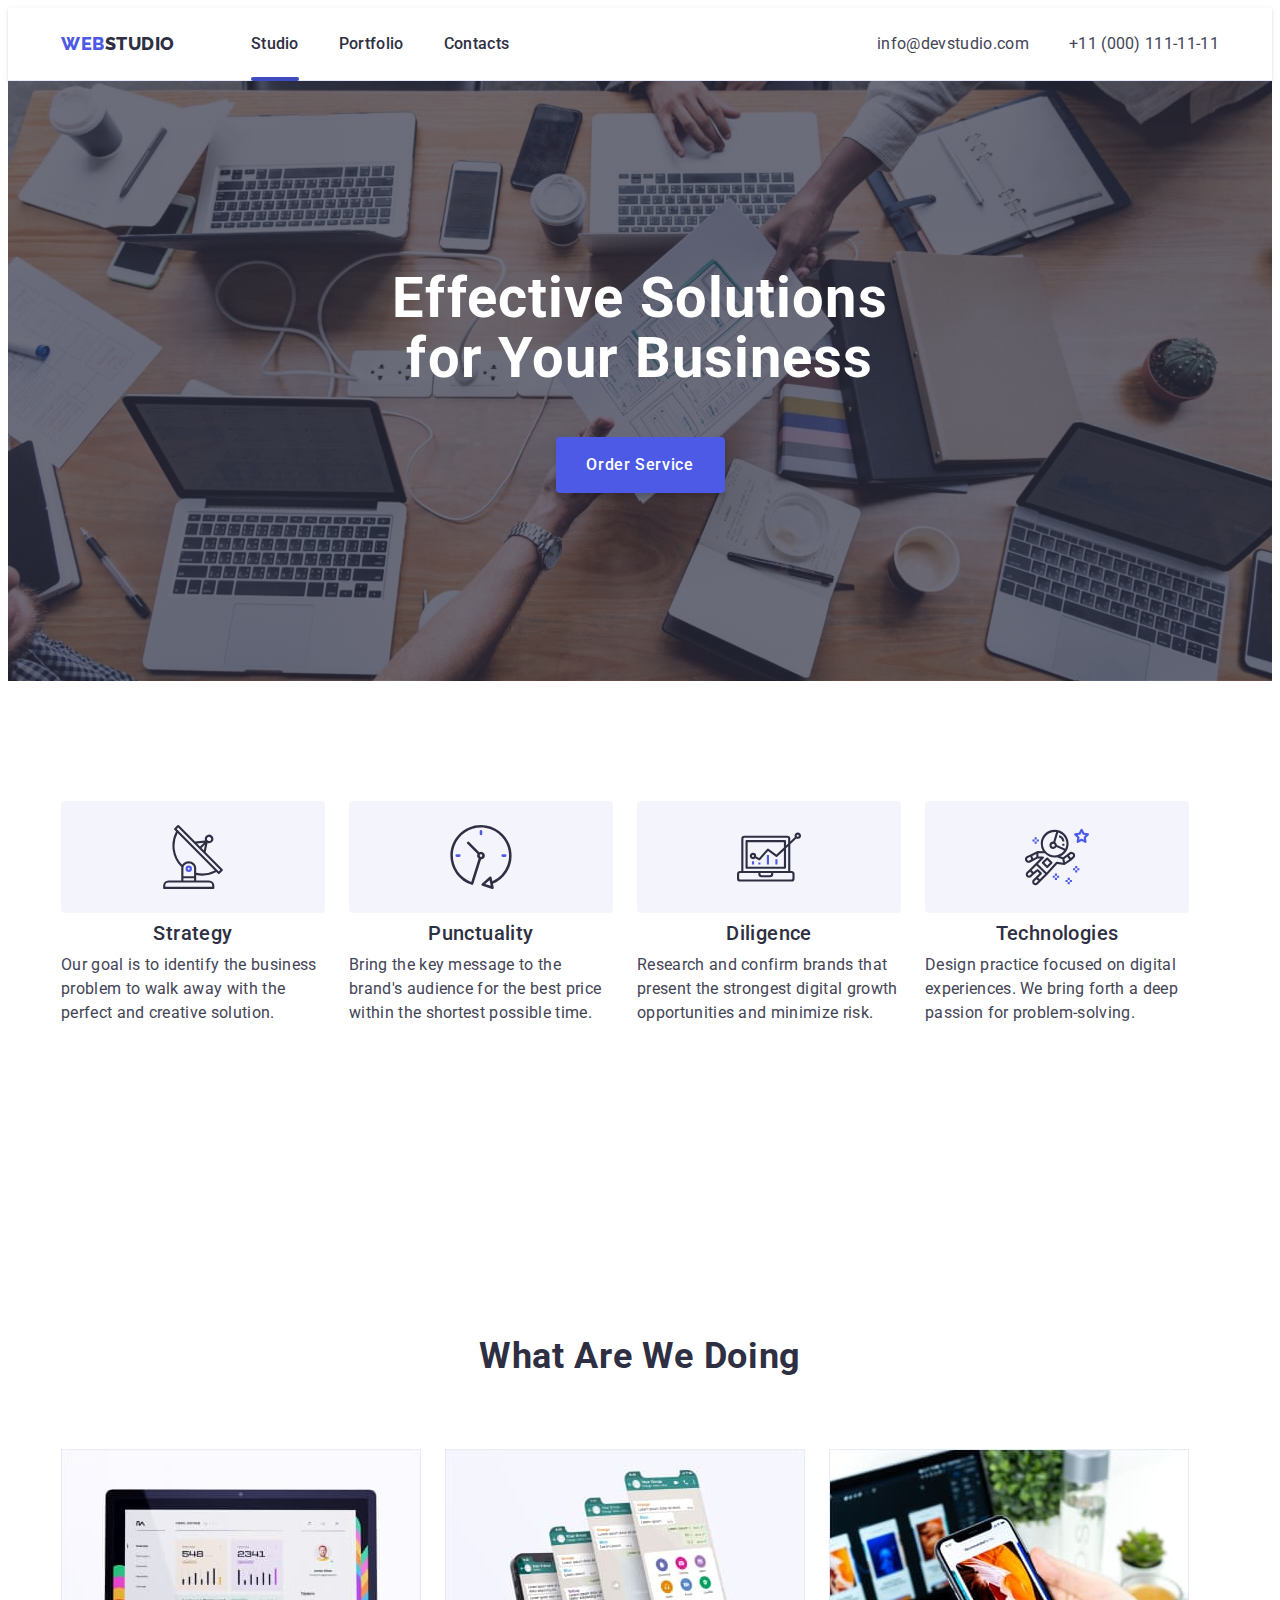
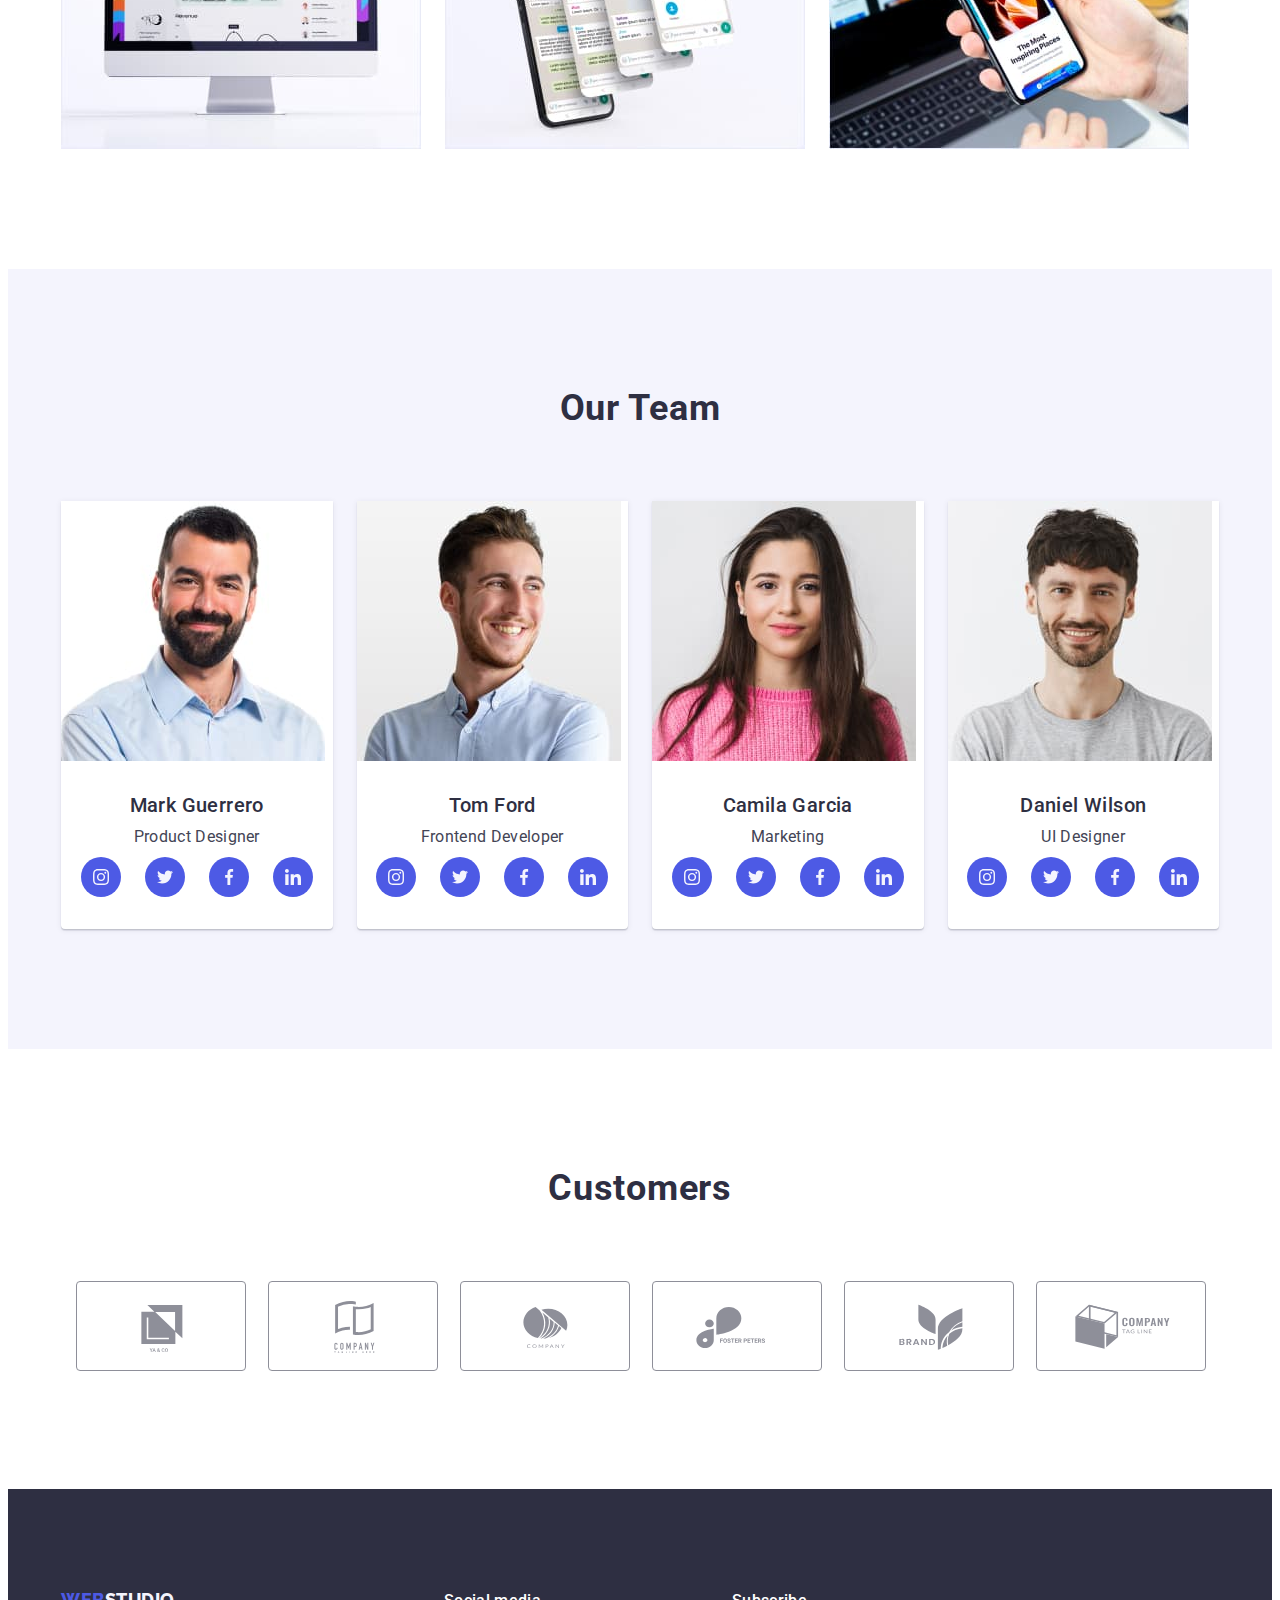
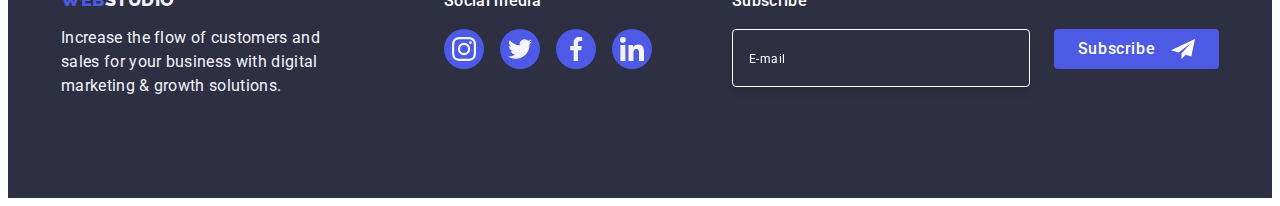
==== commit 552b05e4: "hw7" ====
--- a/index.html
+++ b/index.html
@@ -462,64 +462,60 @@
     <!-- Footer -->
     <footer class="footer">
       <div class="container footer-container">
-        <div class="footer-wrapper">
-          <div class="footer-box">
-            <a href="./index.html" class="footer-link link"
-              >Web<span class="footer-logo">Studio</span></a
-            >
-            <p class="footer-text">
-              Increase the flow of customers and sales for your business with
-              digital marketing & growth solutions.
-            </p>
+        <div class="footer-box">
+          <a href="./index.html" class="footer-link link"
+            >Web<span class="footer-logo">Studio</span></a
+          >
+          <p class="footer-text">
+            Increase the flow of customers and sales for your business with
+            digital marketing & growth solutions.
+          </p>
+        </div>
+        <div class="footer-wrap">
+          <p class="footer-title">Social media</p>
+          <ul class="footer-list list">
+            <li class="footer-item">
+              <a href="" class="footer-soc-link link">
+                <svg class="footer-icon" width="24" height="24">
+                  <use href="./images/icons.svg#icon-instagram"></use>
+                </svg>
+              </a>
+            </li>
+            <li class="footer-item">
+              <a href="" class="footer-soc-link link">
+                <svg class="footer-icon" width="24" height="24">
+                  <use href="./images/icons.svg#icon-twitter"></use>
+                </svg>
+              </a>
+            </li>
+            <li class="footer-item">
+              <a href="" class="footer-soc-link link">
+                <svg class="footer-icon" width="24" height="24">
+                  <use href="./images/icons.svg#icon-facebook"></use>
+                </svg>
+              </a>
+            </li>
+            <li class="footer-item">
+              <a href="" class="footer-soc-link link">
+                <svg class="footer-icon" width="24" height="24">
+                  <use href="./images/icons.svg#icon-linkedin"></use>
+                </svg>
+              </a>
+            </li>
+          </ul>
+        </div>
+        <form class="subscribe-form">
+          <p class="footer-title">Subscribe</p>
+          <div class="subscribe-wrap">
+            <input class="subscribe-input" type="text" placeholder="E-mail" />
+            <button class="footer-btn" type="submit">
+              Subscribe
+              <svg class="footer-sub-icon" width="24" height="24">
+                <use href="./images/icons.svg#icon-paper-plane"></use>
+              </svg>
+            </button>
           </div>
-          <div class="footer-wrap">
-            <p class="footer-title">Social media</p>
-            <ul class="footer-list list">
-              <li class="footer-item">
-                <a href="" class="footer-soc-link link">
-                  <svg class="footer-icon" width="24" height="24">
-                    <use href="./images/icons.svg#icon-instagram"></use>
-                  </svg>
-                </a>
-              </li>
-              <li class="footer-item">
-                <a href="" class="footer-soc-link link">
-                  <svg class="footer-icon" width="24" height="24">
-                    <use href="./images/icons.svg#icon-twitter"></use>
-                  </svg>
-                </a>
-              </li>
-              <li class="footer-item">
-                <a href="" class="footer-soc-link link">
-                  <svg class="footer-icon" width="24" height="24">
-                    <use href="./images/icons.svg#icon-facebook"></use>
-                  </svg>
-                </a>
-              </li>
-              <li class="footer-item">
-                <a href="" class="footer-soc-link link">
-                  <svg class="footer-icon" width="24" height="24">
-                    <use href="./images/icons.svg#icon-linkedin"></use>
-                  </svg>
-                </a>
-              </li>
-            </ul>
-          </div>
-        </div>
-        <div class="footer-subscribe">
-          <form class="subscribe-form">
-            <p class="footer-title">Subscribe</p>
-            <div class="subscribe-wrap">
-              <input class="subscribe-input" type="text" placeholder="E-mail" />
-              <button class="footer-btn" type="submit">
-                Subscribe
-                <svg class="footer-sub-icon" width="24" height="24">
-                  <use href="./images/icons.svg#icon-paper-plane"></use>
-                </svg>
-              </button>
-            </div>
-          </form>
-        </div>
+        </form>
       </div>
     </footer>
     <!-- Modal -->
--- a/css/styles.css
+++ b/css/styles.css
@@ -471,7 +471,6 @@
   display: flex;
   flex-direction: column;
   align-items: center;
-  /* align-items: baseline; */
 }
 .footer-link {
   font-family: Raleway, sans-serif;
@@ -614,10 +613,6 @@
   box-shadow: 0px 4px 4px rgba(0, 0, 0, 0.15);
   border-radius: 4px;
 }
-
-.footer-subscribe {
-  display: flex;
-}
 .subscribe-form {
   display: flex;
   flex-direction: column;
@@ -961,9 +956,6 @@
         url(../images/people-office-tab-2x.jpg);
     }
   }
-  .footer-subscribe {
-    margin-left: auto;
-  }
 }
 
 @media screen and (min-width: 768px) {
@@ -1062,7 +1054,6 @@
     gap: 72px 24px;
   }
   .customers-link {
-    /* width: 168px; */
   }
   .customers-item {
     width: 168px;
@@ -1070,30 +1061,28 @@
   }
 
   .footer-container {
-    display: flex;
-    flex-direction: column;
-    align-items: center;
+    flex-direction: row;
+    flex-wrap: wrap;
+    gap: 72px 24px;
+    text-align: left;
+    align-items: start;
+    padding: 0 108px;
   }
   .footer-wrap {
     width: 208px;
     align-items: normal;
-  }
-  .footer-wrapper {
-    display: flex;
-    width: 552px;
+    margin-bottom: 0;
   }
   .footer-box {
     width: 264px;
     margin-right: 24px;
     align-items: normal;
+    margin-bottom: 0;
   }
   .footer-text {
     max-width: 264px;
   }
-  .footer-subscribe {
-    margin-right: auto;
-    width: 552px;
-  }
+
   .subscribe-form {
     display: flex;
     align-items: normal;
@@ -1193,7 +1182,10 @@
   }
   .footer-container {
     display: flex;
-    align-items: baseline;
+    align-items: stretch;
+    gap: unset;
+    flex-wrap: nowrap;
+    padding: 0 15px;
   }
   .footer-box {
     margin-right: 120px;
@@ -1205,19 +1197,13 @@
   .footer-wrap {
     display: inline-block;
     margin-bottom: 0;
-  }
-  .footer-wrapper {
-    width: auto;
+    margin-right: 80px;
   }
   .subscribe-input {
     width: 264px;
     margin-right: 24px;
     margin-bottom: 0;
   }
-  .footer-subscribe {
-    display: block;
-    width: auto;
-  }
   .subscribe-wrap {
     display: flex;
     flex-direction: row;
